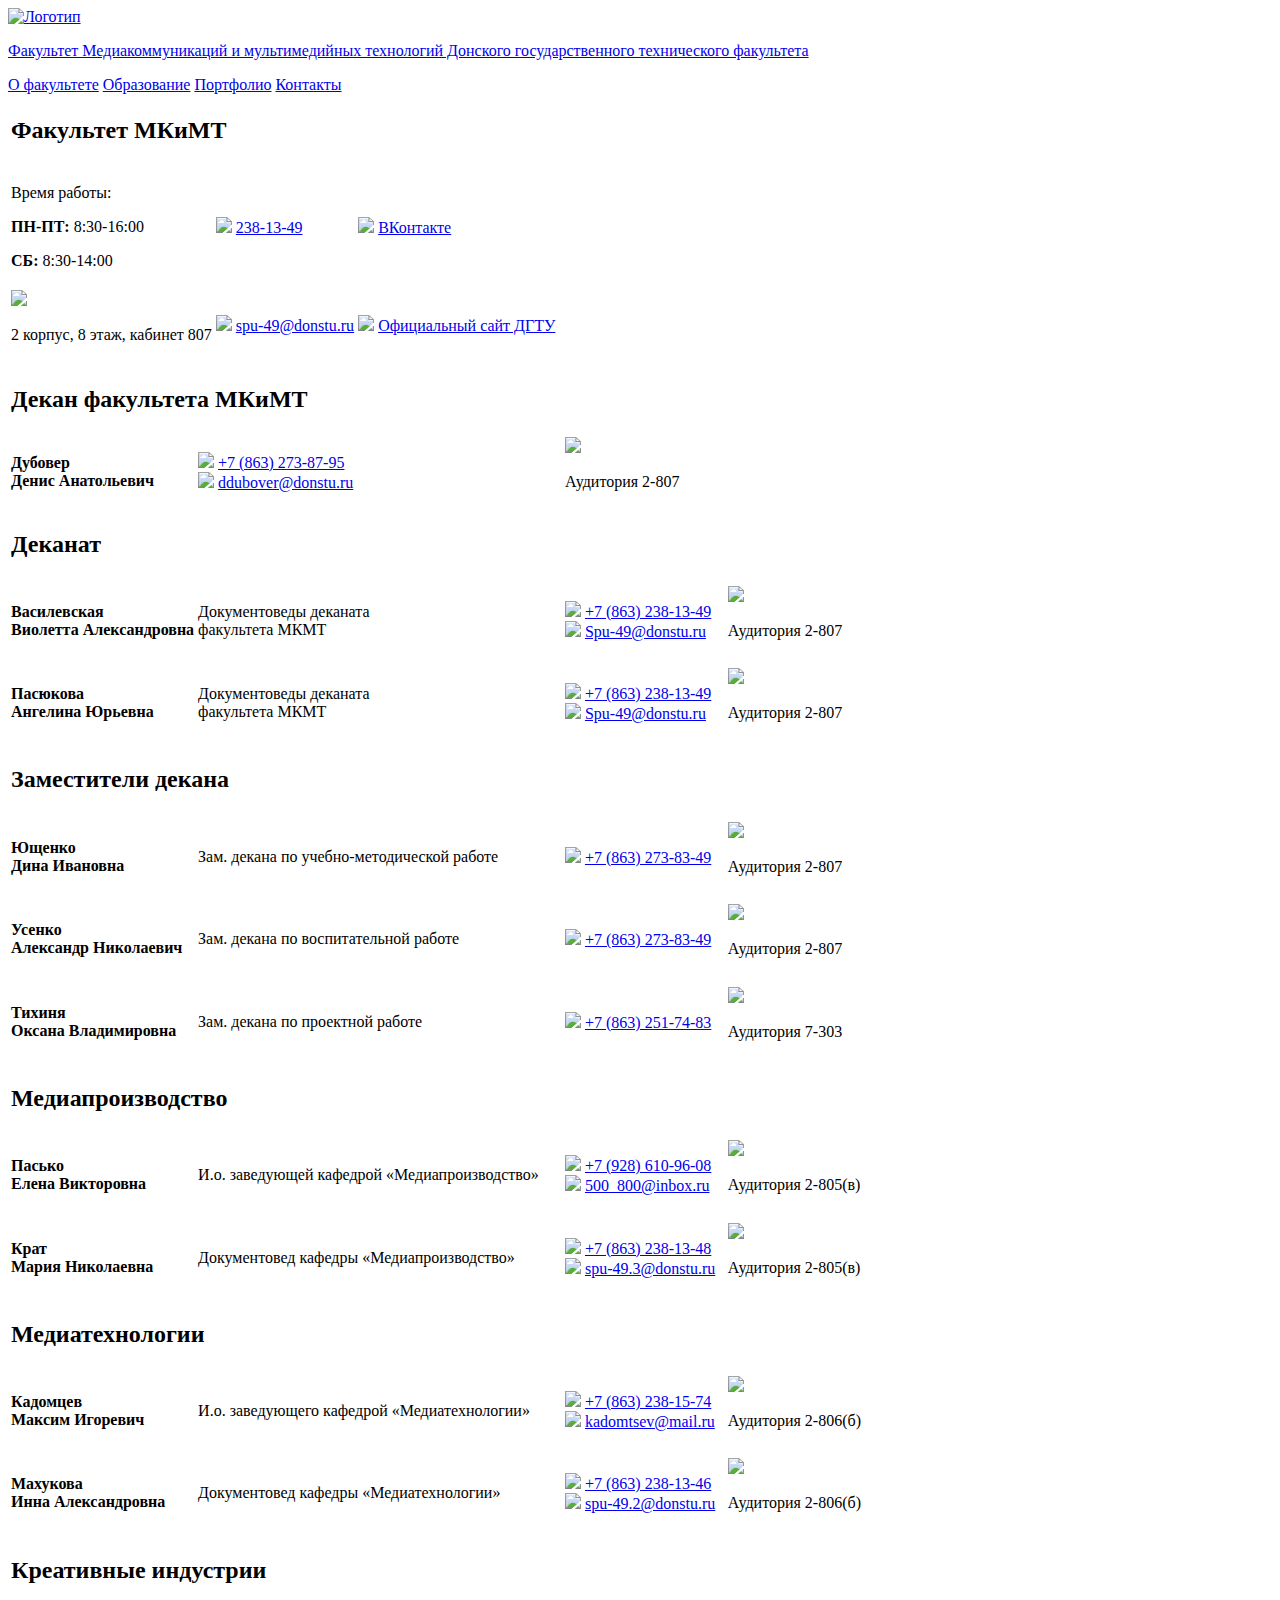
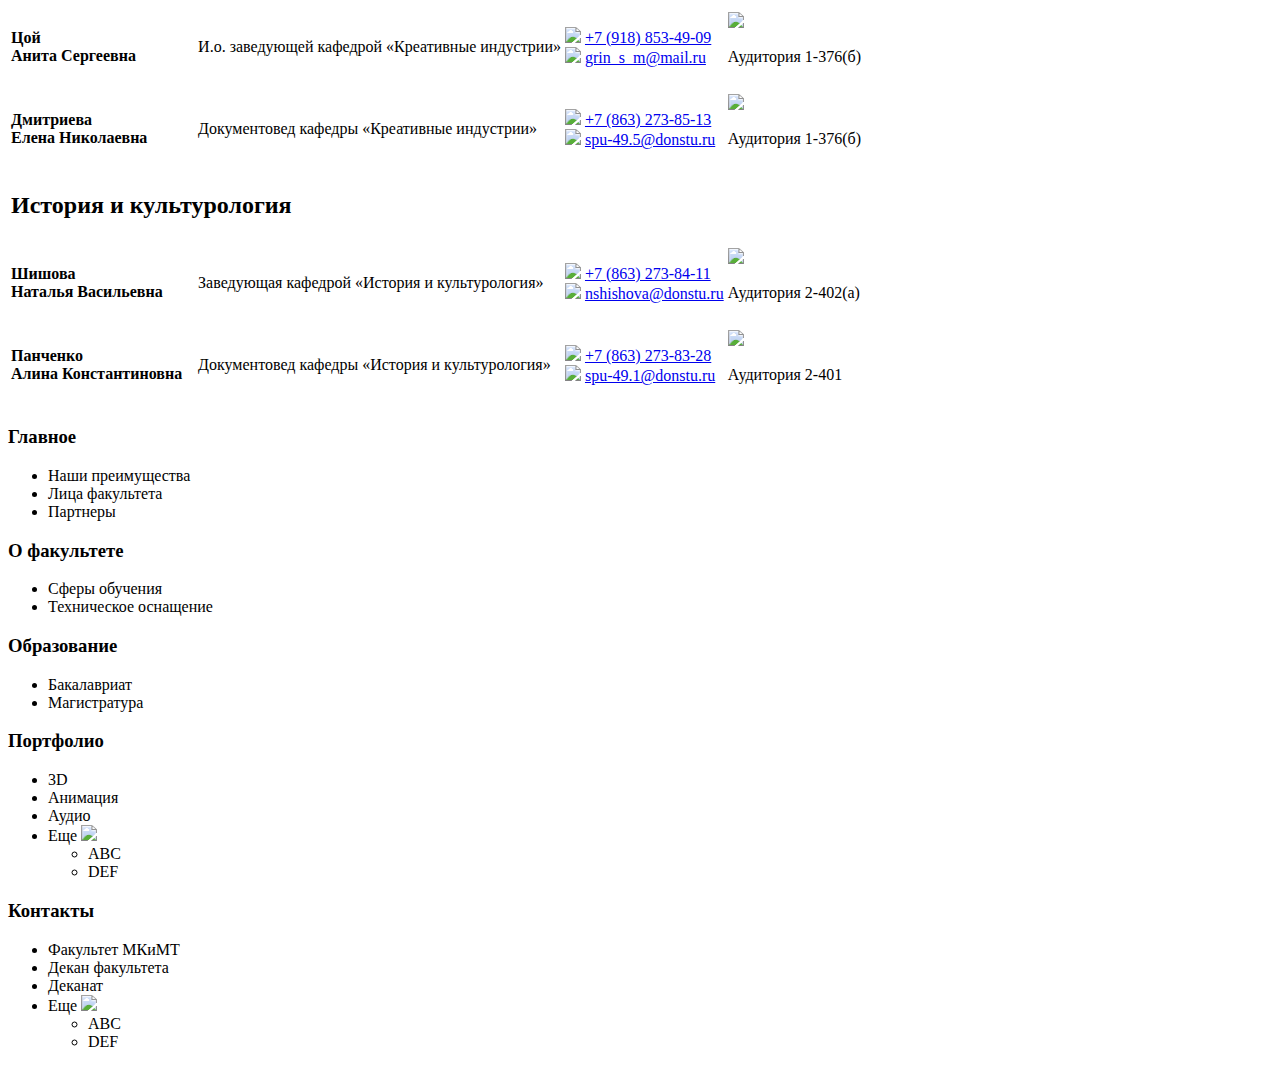
==== contacts.html @ a0d4c63a "Add files via upload" ====
<!DOCTYPE html>
<html lang="ru">

<head>
    <meta charset="UTF-8">
    <meta http-equiv="X-UA-Compatible" content="IE=edge">
    <meta name="viewport" content="width=device-width, initial-scale=1.0">
    <link rel="stylesheet" href="./styles/stylesContacts.css" />
    <title>Контакты</title>
</head>

<body>
    <div class="wrapper">
        <header class="header">
            <div class="header_container">
                <a href="index.html">
                    <div class="header_name_and_logo">
                        <img class="logotype" src="./styles/images/Vector.svg" alt="Логотип" />
                        <p class="nameFaculty">Факультет Медиакоммуникаций
                            и мультимедийных технологий
                            Донского государственного
                            технического факультета
                        </p>
                    </div>
                </a>
                <div class="burger-menu">
                    <a href="" class="burger-menu_button">
                        <spun class="burger-menu_lines"></spun>
                    </a>
                    <nav class="burger-menu_nav">
                        <a href="faculty.html" class="burger-menu_link">О факультете</a>
                        <a href="#" class="burger-menu_link">Образование</a>
                        <a href="#" class="burger-menu_link">Портфолио</a>
                        <a href="contacts.html" class="burger-menu_link">Контакты</a>
                    </nav>
                    <div class="burger-menu_overlay"></div>
                </div>
            </div>
        </header>
        <div class="main">
            <table class="facultyInfo">
                <tr>
                    <td colspan="3">
                        <h2 class="block_header">Факультет МКиМТ</h2>
                    </td>
                </tr>
                <tr>
                    <td class="work_time">
                        <div class="work_time_first">
                            <p>Время работы:</p>
                        </div>
                        <div class="work_time_second">
                            <p><b>ПН-ПТ:</b> 8:30-16:00</p>
                            <p><b>СБ:</b> 8:30-14:00</p>
                        </div> 
                    </td>
                    <td>
                        <div class="faculty_tel_num">
                            <img src="./styles/images/contactsPage/телефон.svg" />
                            <a href=”tel:+78002381349”>238-13-49</a>
                            <!--ПОМЕНЯТЬ НОМЕР В ССЫЛКЕ НА ДЕЙСТВИТЕЛЬНЫЙ В ЭТОМ ЖЕ ФОРМАТЕ-->
                        </div>
                    </td>
                    <td>
                        <div class="faculty_vk">
                            <img src="./styles/images/contactsPage/vk.svg">
                            <a href="https://vk.com/mkmt.media" target="_blank">ВКонтакте</a>
                        </div>
                    </td>
                </tr>
                <tr>
                    <td>
                        <div class="faculty_location">
                            <img src="./styles/images/contactsPage/локация.svg" />
                            <p>2 корпус, 8 этаж, кабинет 807</p>
                        </div>
                    </td>
                    <td>
                        <div class="faculty_email">
                            <img src="./styles/images/contactsPage/email.svg" />
                            <a href="mailto:spu-49@donstu.ru" target="_blank">spu-49@donstu.ru</a>
                        </div>
                    </td>
                    <td>
                        <div class="faculty_mainSite">
                            <img src="./styles/images/contactsPage/homeSite.svg" />
                            <a href="https://donstu.ru" target="_blank">Официальный сайт ДГТУ</a>
                        </div>
                    </td>
                </tr>
            </table>
            <table class="main_table">
                <tr>
                    <td colspan="4">
                        <h2 class="block_header">Декан факультета МКиМТ</h2>
                    </td>
                </tr>
                <tr>
                    <td>
                        <div class="decan_name"><b>Дубовер<br />Денис Анатольевич</b></div>
                    </td>
                    <td>
                        <div class="decan_number">
                            <img src="./styles/images/contactsPage/телефон.svg" />
                            <a href=”tel:+78632738795”>+7 (863) 273-87-95</a>
                        </div>
                        <div class="decan_email">
                            <img src="./styles/images/contactsPage/email.svg" />
                            <a href="mailto:ddubover@donstu.ru" target="_blank">ddubover@donstu.ru</a>
                        </div>
                    </td>
                    <td class="decan_location_td">
                        <div class="decan_location">
                            <img src="./styles/images/contactsPage/локация.svg" />
                            <p>Аудитория 2-807</p>
                        </div>
                    </td>
                </tr>
                <tr>
                    <td colspan="4">
                        <h2 class="block_header">Деканат</h2>
                    </td>
                </tr>
                <tr>
                    <td>
                        <h4 class="person_name"><b>Василевская<br />Виолетта Александровна</b></h4>
                    </td>
                    <td>
                        <p class="person_position">Документоведы деканата<br />факультета МКМТ</p>
                    </td>
                    <td>
                        <div class="contacts_tel">
                            <img src="./styles/images/contactsPage/телефон.svg" />
                            <a href="tel:+78632381349">+7 (863) 238-13-49</a>
                        </div>
                        <div class="contacts_email">
                            <img src="./styles/images/contactsPage/email.svg" />
                            <a href="mailto:Spu-49@donstu.ru" target="_blank">Spu-49@donstu.ru</a>
                        </div>
                    </td>
                    <td>
                        <div class="person_location">
                            <img src="./styles/images/contactsPage/локация.svg" />
                            <p>Аудитория 2-807</p>
                        </div>
                    </td>
                </tr>
                <tr>
                    <td>
                        <h4 class="person_name"><b>Пасюкова<br />Ангелина Юрьевна</b></h4>
                    </td>
                    <td>
                        <p class="person_position">Документоведы деканата<br /> факультета МКМТ</p>
                    </td>
                    <td>
                        <div class="contacts_tel">
                            <img src="./styles/images/contactsPage/телефон.svg" />
                            <a href="tel:+78632381349">+7 (863) 238-13-49</a>
                        </div>
                        <div class="contacts_email">
                            <img src="./styles/images/contactsPage/email.svg" />
                            <a href="mailto:Spu-49@donstu.ru" target="_blank">Spu-49@donstu.ru</a>
                        </div>
                    </td>
                    <td>
                        <div class="person_location">
                            <img src="./styles/images/contactsPage/локация.svg" />
                            <p>Аудитория 2-807</p>
                        </div>
                    </td>
                </tr>
                <tr>
                    <td colspan="4">
                        <h2 class="block_header">Заместители декана</h2>
                    </td>
                </tr>
                <tr>
                    <td>
                        <h4 class="person_name"><b>Ющенко<br />Дина Ивановна</b></h4>
                    </td>
                    <td>
                        <p class="person_position">Зам. декана по учебно-методической работе</p>
                    </td>
                    <td>
                        <div class="contacts_tel">
                            <img src="./styles/images/contactsPage/телефон.svg" />
                            <a href="tel:+78632738349">+7 (863) 273-83-49</a>
                        </div>
                    </td>
                    <td>
                        <div class="person_location">
                            <img src="./styles/images/contactsPage/локация.svg" />
                            <p>Аудитория 2-807</p>
                        </div>
                    </td>
                </tr>
                <tr>
                    <td>
                        <h4 class="person_name"><b>Усенко<br />Александр Николаевич</b></h4>
                    </td>
                    <td>
                        <p class="person_position">Зам. декана по воспитательной работе</p>
                    </td>
                    <td>
                        <div class="contacts_tel">
                            <img src="./styles/images/contactsPage/телефон.svg" />
                            <a href="tel:+78632738349">+7 (863) 273-83-49</a>
                        </div>
                    </td>
                    <td>
                        <div class="person_location">
                            <img src="./styles/images/contactsPage/локация.svg" />
                            <p>Аудитория 2-807</p>
                        </div>
                    </td>
                </tr>
                <tr>
                    <td>
                        <h4 class="person_name"><b>Тихиня<br />Оксана Владимировна</b></h4>
                    </td>
                    <td>
                        <p class="person_position">Зам. декана по проектной работе</p>
                    </td>
                    <td>
                        <div class="contacts_tel">
                            <img src="./styles/images/contactsPage/телефон.svg" />
                            <a href="tel:+78632517483">+7 (863) 251-74-83</a>
                        </div>
                    </td>
                    <td>
                        <div class="person_location">
                            <img src="./styles/images/contactsPage/локация.svg" />
                            <p>Аудитория 7-303</p>
                        </div>
                    </td>
                </tr>
                <tr>
                    <td colspan="4">
                        <h2 class="block_header">Медиапроизводство</h2>
                    </td>
                </tr>
                <tr>
                    <td>
                        <h4 class="person_name"><b>Пасько<br />Елена Викторовна</b></h4>
                    </td>
                    <td>
                        <p class="person_position">И.о. заведующей кафедрой «Медиапроизводство»</p>
                    </td>
                    <td>
                        <div class="contacts_tel">
                            <img src="./styles/images/contactsPage/телефон.svg" />
                            <a href="tel:+79286109608">+7 (928) 610-96-08</a>
                        </div>
                        <div class="contacts_email">
                            <img src="./styles/images/contactsPage/email.svg" />
                            <a href="mailto:500_800@inbox.ru" target="_blank">500_800@inbox.ru</a>
                        </div>
                    </td>
                    <td>
                        <div class="person_location">
                            <img src="./styles/images/contactsPage/локация.svg" />
                            <p>Аудитория 2-805(в)</p>
                        </div>
                    </td>
                </tr>
                <tr>
                    <td>
                        <h4 class="person_name"><b>Крат<br />Мария Николаевна</b></h4>
                    </td>
                    <td>
                        <p class="person_position">Документовед кафедры «Медиапроизводство» </p>
                    </td>
                    <td>
                        <div class="contacts_tel">
                            <img src="./styles/images/contactsPage/телефон.svg" />
                            <a href="tel:+78632381348">+7 (863) 238-13-48</a>
                        </div>
                        <div class="contacts_email">
                            <img src="./styles/images/contactsPage/email.svg" />
                            <a href="mailto:spu-49.3@donstu.ru" target="_blank">spu-49.3@donstu.ru</a>
                        </div>
                    </td>
                    <td>
                        <div class="person_location">
                            <img src="./styles/images/contactsPage/локация.svg" />
                            <p>Аудитория 2-805(в)</p>
                        </div>
                    </td>
                </tr>
                <tr>
                    <td colspan="4">
                        <h2 class="block_header">Медиатехнологии</h2>
                    </td>
                </tr>
                <tr>
                    <td>
                        <h4 class="person_name"><b>Кадомцев<br />Максим Игоревич</b></h4>
                    </td>
                    <td>
                        <p class="person_position">И.о. заведующего кафедрой «Медиатехнологии»</p>
                    </td>
                    <td>
                        <div class="person_contacts">
                            <div class="contacts_tel">
                                <img src="./styles/images/contactsPage/телефон.svg" />
                                <a href="tel:+78632381574">+7 (863) 238-15-74</a>
                            </div>
                            <div class="contacts_email">
                                <img src="./styles/images/contactsPage/email.svg" />
                                <a href="mailto:kadomtsev@mail.ru" target="_blank">kadomtsev@mail.ru</a>
                            </div>
                        </div>
                    </td>
                    <td>
                        <div class="person_location">
                            <img src="./styles/images/contactsPage/локация.svg" />
                            <p>Аудитория 2-806(б)</p>
                        </div>
                    </td>
                </tr>
                <tr>
                    <td>
                        <h4 class="person_name"><b>Махукова<br />Инна Александровна</b></h4>
                    </td>
                    <td>
                        <p class="person_position">Документовед кафедры «Медиатехнологии»</p>
                    </td>
                    <td>
                        <div class="contacts_tel">
                            <img src="./styles/images/contactsPage/телефон.svg" />
                            <a href="tel:+78632381346">+7 (863) 238-13-46</a>
                        </div>
                        <div class="contacts_email">
                            <img src="./styles/images/contactsPage/email.svg" />
                            <a href="mailto:spu-49.2@donstu.ru" target="_blank">spu-49.2@donstu.ru</a>
                        </div>
                    </td>
                    <td>
                        <div class="person_location">
                            <img src="./styles/images/contactsPage/локация.svg" />
                            <p>Аудитория 2-806(б)</p>
                        </div>
                    </td>
                </tr>
                <tr>
                    <td colspan="4">
                        <h2 class="block_header">Креативные индустрии</h2>
                    </td>
                </tr>
                <tr>
                    <td>
                        <h4 class="person_name"><b>Цой<br />Анита Сергеевна</b></h4>
                    </td>
                    <td>
                        <p class="person_position">И.о. заведующей кафедрой «Креативные индустрии»</p>
                    </td>
                    <td>
                        <div class="contacts_tel">
                            <img src="./styles/images/contactsPage/телефон.svg" />
                            <a href="tel:+79188534909">+7 (918) 853-49-09</a>
                        </div>
                        <div class="contacts_email">
                            <img src="./styles/images/contactsPage/email.svg" />
                            <a href="mailto:grin_s_m@mail.ru" target="_blank">grin_s_m@mail.ru</a>
                        </div>
                    </td>
                    <td>
                        <div class="person_location">
                            <img src="./styles/images/contactsPage/локация.svg" />
                            <p>Аудитория 1-376(б)</p>
                        </div>
                    </td>
                </tr>
                <tr>
                    <td>
                        <h4 class="person_name"><b>Дмитриева<br />Елена Николаевна</b></h4>
                    </td>
                    <td>
                        <p class="person_position">Документовед кафедры «Креативные индустрии»</p>
                    </td>
                    <td>
                        <div class="contacts_tel">
                            <img src="./styles/images/contactsPage/телефон.svg" />
                            <a href="tel:+78632738513">+7 (863) 273-85-13</a>
                        </div>
                        <div class="contacts_email">
                            <img src="./styles/images/contactsPage/email.svg" />
                            <a href="mailto:spu-49.5@donstu.ru" target="_blank">spu-49.5@donstu.ru</a>
                        </div>
                    </td>
                    <td>
                        <div class="person_location">
                            <img src="./styles/images/contactsPage/локация.svg" />
                            <p>Аудитория 1-376(б)</p>
                        </div>
                    </td>
                </tr>
                <tr>
                    <td colspan="4">
                        <h2 class="block_header">История и культурология</h2>
                    </td>
                </tr>
                <tr>
                    <td>
                        <h4 class="person_name"><b>Шишова<br />Наталья Васильевна</b></h4>
                    </td>
                    <td>
                        <p class="person_position">Заведующая кафедрой «История и культурология»</p>
                    </td>
                    <td>
                        <div class="person_contacts">
                            <div class="contacts_tel">
                                <img src="./styles/images/contactsPage/телефон.svg" />
                                <a href="tel:+78632738411">+7 (863) 273-84-11</a>
                            </div>
                            <div class="contacts_email">
                                <img src="./styles/images/contactsPage/email.svg" />
                                <a href="mailto:nshishova@donstu.ru" target="_blank">nshishova@donstu.ru</a>
                            </div>
                    </td>
                    <td>
                        <div class="person_location">
                            <img src="./styles/images/contactsPage/локация.svg" />
                            <p>Аудитория 2-402(а)</p>
                        </div>
                    </td>
                </tr>
                <tr>
                    <td>
                        <h4 class="person_name"><b>Панченко<br />Алина Константиновна</b></h4>
                    </td>
                    <td>
                        <p class="person_position">Документовед кафедры «История и культурология»</p>
                    </td>
                    <td>
                        <div class="contacts_tel">
                            <img src="./styles/images/contactsPage/телефон.svg" />
                            <a href="tel:+78632738328">+7 (863) 273-83-28</a>
                        </div>
                        <div class="contacts_email">
                            <img src="./styles/images/contactsPage/email.svg" />
                            <a href="mailto:spu-49.1@donstu.ru " target="_blank">spu-49.1@donstu.ru </a>
                        </div>
                    </td>
                    <td>
                        <div class="person_location">
                            <img src="./styles/images/contactsPage/локация.svg" />
                            <p>Аудитория 2-401</p>
                        </div>
                    </td>
                </tr>
            </table>
        </div>
        <footer class="footer">
            <div class="footer_main">
                <h3 class="footer_header">Главное</h3>
                <ul class="footer_main_sub">
                    <li><a>Наши преимущества</a></li>
                    <li><a>Лица факультета</a></li>
                    <li><a>Партнеры</a></li>
                </ul>
            </div>
            <div class="footer_faculty">
                <h3 class="footer_header">О факультете</h3>
                <ul class="footer_faculty_sub">
                    <li><a>Сферы обучения</a></li>
                    <li><a>Техническое оснащение</a></li>
                </ul>
            </div>
            <div class="footer_education">
                <h3 class="footer_header">Образование</h3>
                <ul class="footer_education_sub">
                    <li><a>Бакалавриат</a></li>
                    <li><a>Магистратура</a></li>
                </ul>
            </div>
            <div class="footer_portfolio">
                <h3 class="footer_header">Портфолио</h3>
                <ul class="footer_portfolio_sub">
                    <li><a>3D</a></li>
                    <li><a>Анимация</a></li>
                    <li><a>Аудио</a></li>
                    <li class="footer_sub_more">Еще <img src="./styles/images/more_button.svg" />
                        <ul class="sub_more_more">
                            <li><a>ABC</a></li>
                            <li><a>DEF</a></li>
                        </ul>
                    </li>
                </ul>
            </div>
            <div class="footer_contacts">
                <h3 class="footer_header">Контакты</h3>
                <ul class="footer_contacts_sub">
                    <li><a>Факультет МКиМТ</a></li>
                    <li><a>Декан факультета</a></li>
                    <li><a>Деканат</a></li>
                    <li class="footer_sub_more">Еще <img src="./styles/images/more_button.svg" />
                        <ul class="sub_more_more">
                            <li><a>ABC</a></li>
                            <li><a>DEF</a></li>
                        </ul>
                    </li>
                </ul>
            </div>
        </footer>
    </div>
    <script src="https://ajax.googleapis.com/ajax/libs/jquery/2.2.0/jquery.min.js"></script>
    <script src="/scripts/scriptContacts.js"></script>
</body>

</html>
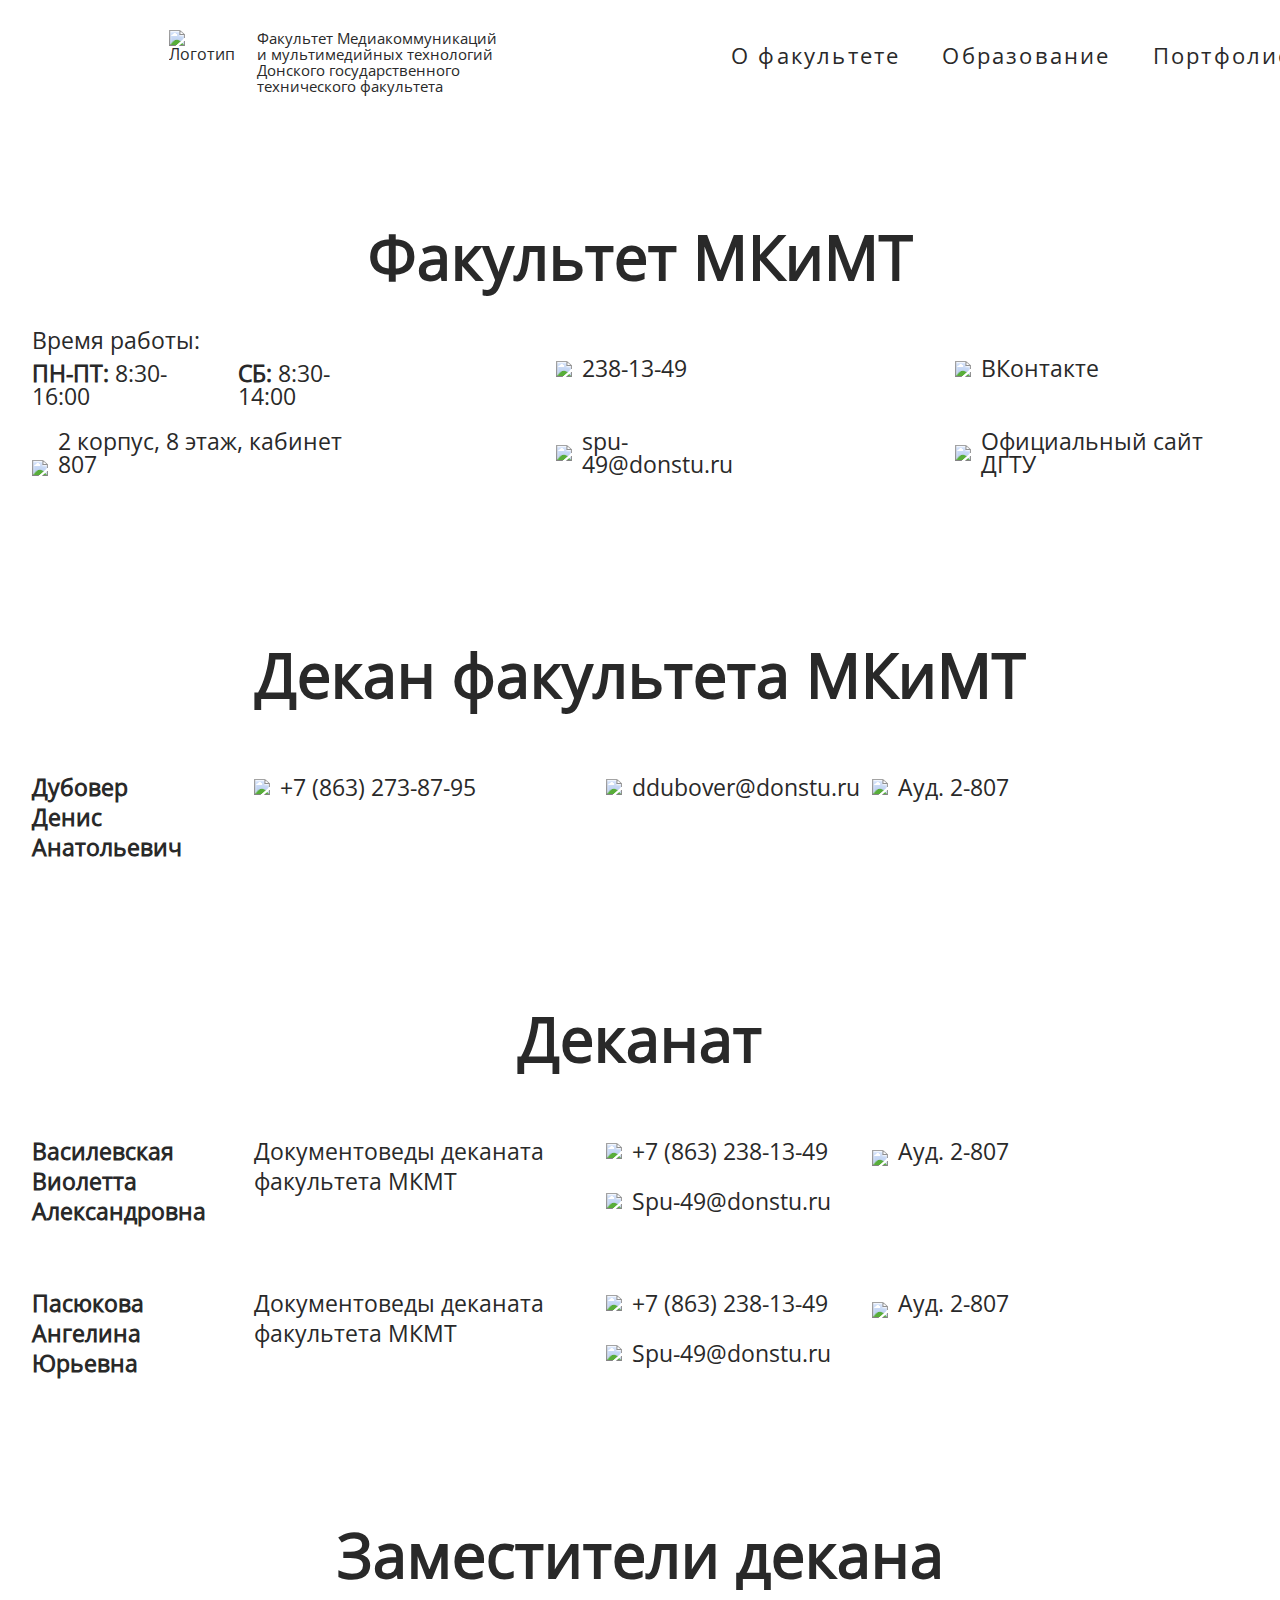
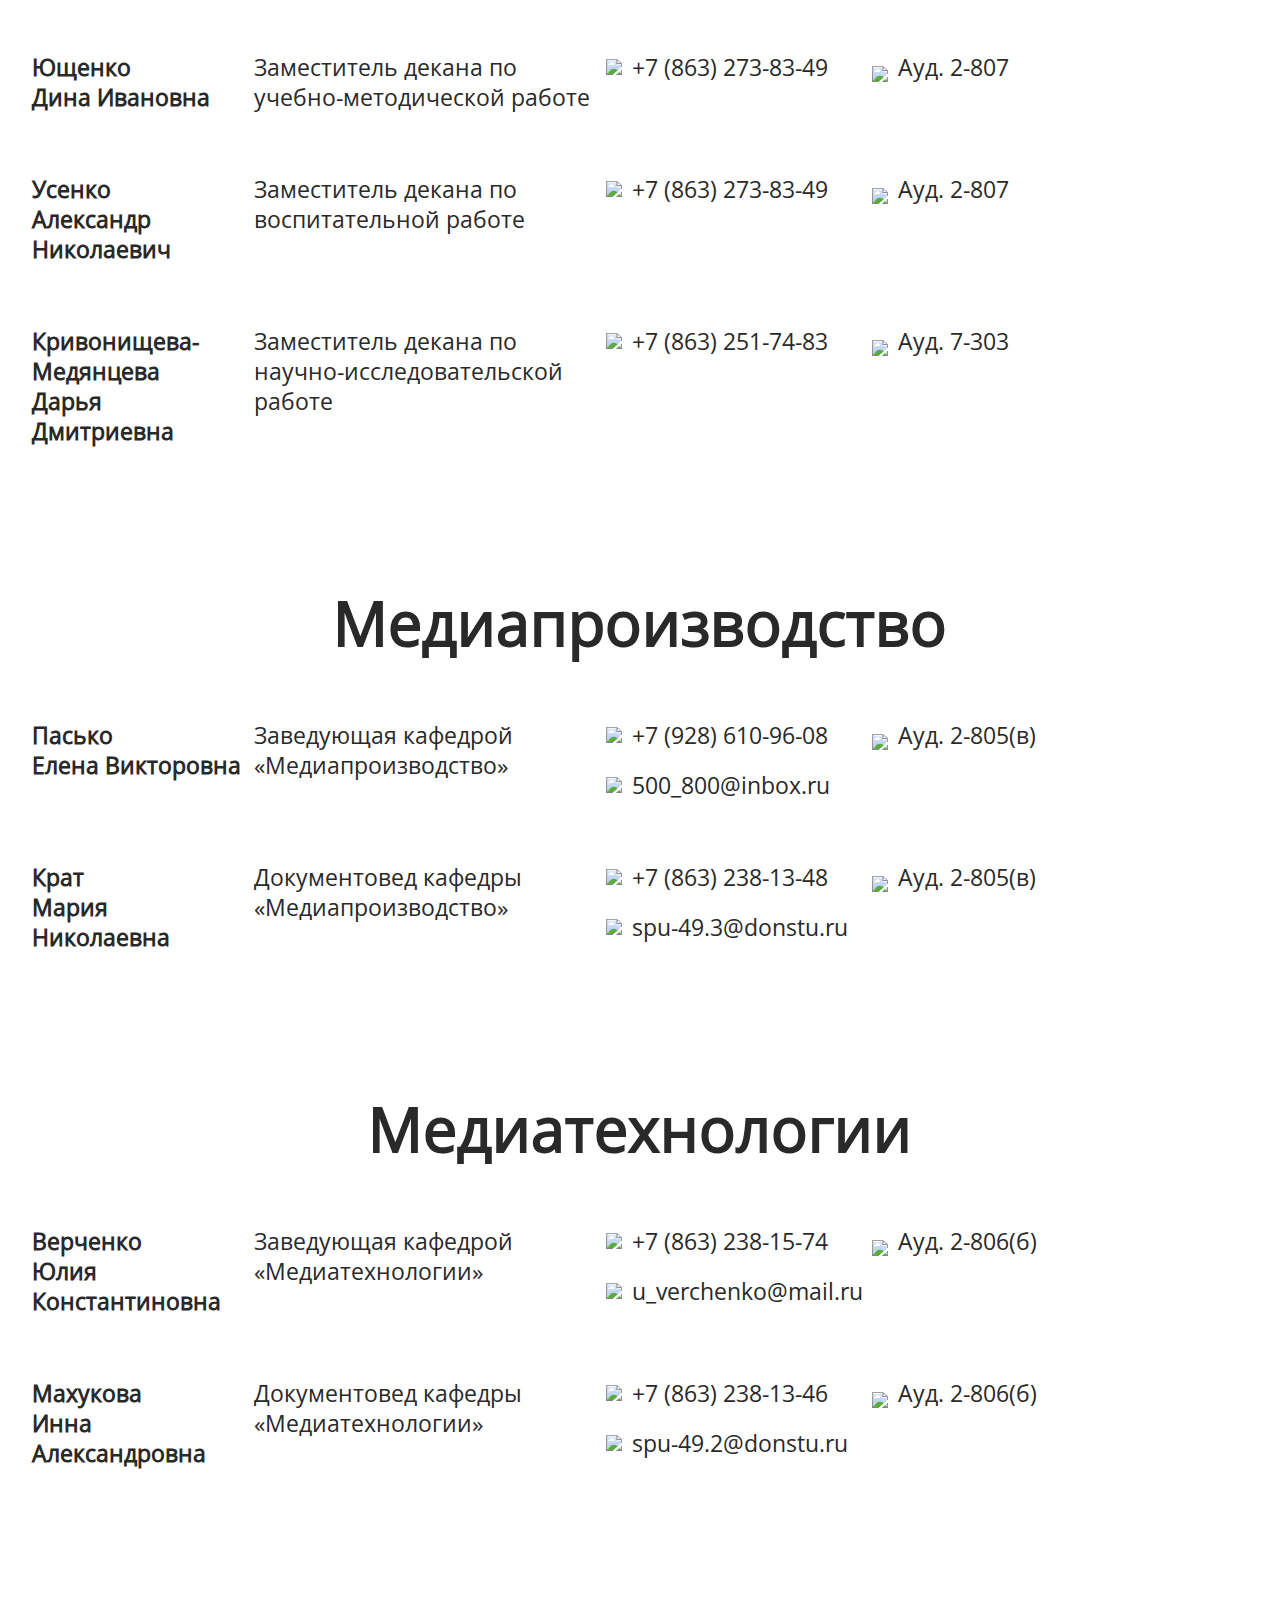
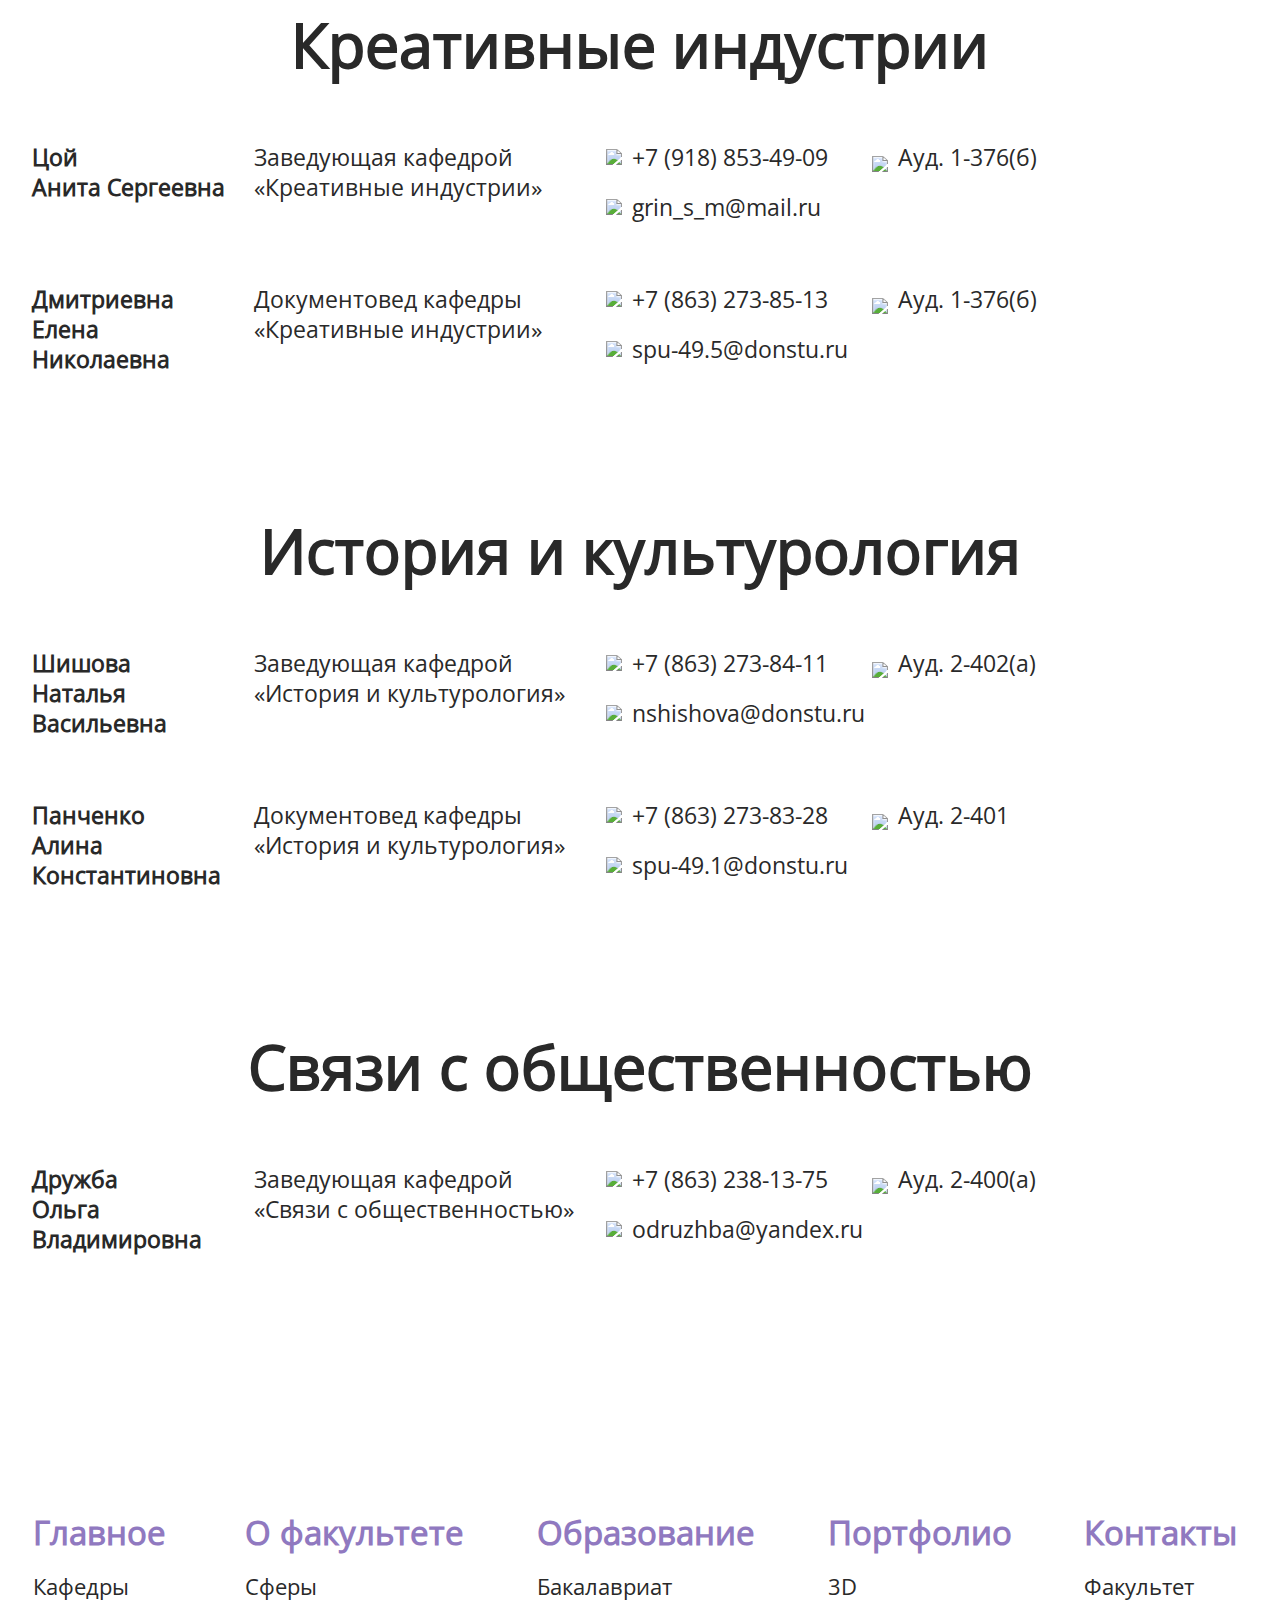
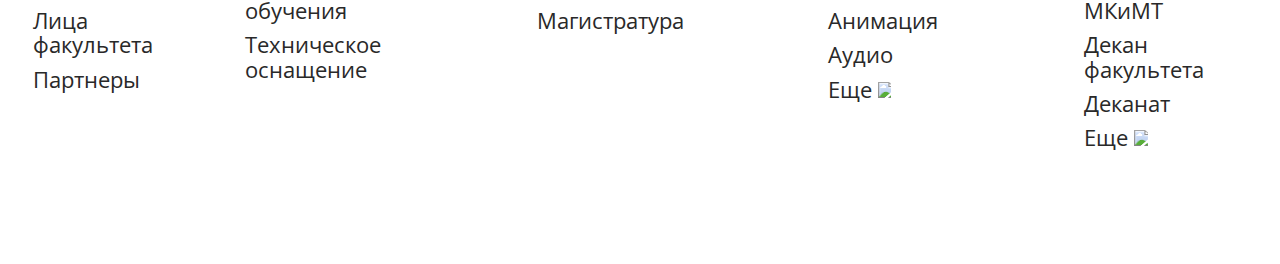
==== commit a49e185c: "Обновил всякое" ====
--- a/contacts.html
+++ b/contacts.html
@@ -6,6 +6,7 @@
     <meta http-equiv="X-UA-Compatible" content="IE=edge">
     <meta name="viewport" content="width=device-width, initial-scale=1.0">
     <link rel="stylesheet" href="./styles/stylesContacts.css" />
+    <link rel="stylesheet" href="./styles/styles.css" />
     <title>Контакты</title>
 </head>
 
@@ -29,7 +30,7 @@
                     </a>
                     <nav class="burger-menu_nav">
                         <a href="faculty.html" class="burger-menu_link">О факультете</a>
-                        <a href="#" class="burger-menu_link">Образование</a>
+                        <a href="education.html" class="burger-menu_link">Образование</a>
                         <a href="#" class="burger-menu_link">Портфолио</a>
                         <a href="contacts.html" class="burger-menu_link">Контакты</a>
                     </nav>
@@ -41,6 +42,7 @@
             <table class="facultyInfo">
                 <tr>
                     <td colspan="3">
+                        <a name="faculty"></a>
                         <h2 class="block_header">Факультет МКиМТ</h2>
                     </td>
                 </tr>
@@ -57,7 +59,7 @@
                     <td>
                         <div class="faculty_tel_num">
                             <img src="./styles/images/contactsPage/телефон.svg" />
-                            <a href=”tel:+78002381349”>238-13-49</a>
+                            <a href=”tel: 2381349”>238-13-49</a>
                             <!--ПОМЕНЯТЬ НОМЕР В ССЫЛКЕ НА ДЕЙСТВИТЕЛЬНЫЙ В ЭТОМ ЖЕ ФОРМАТЕ-->
                         </div>
                     </td>
@@ -92,6 +94,7 @@
             <table class="main_table">
                 <tr>
                     <td colspan="4">
+                        <a name="dean_of_the_faculty"></a>
                         <h2 class="block_header">Декан факультета МКиМТ</h2>
                     </td>
                 </tr>
@@ -104,6 +107,8 @@
                             <img src="./styles/images/contactsPage/телефон.svg" />
                             <a href=”tel:+78632738795”>+7 (863) 273-87-95</a>
                         </div>
+                    </td>
+                    <td>
                         <div class="decan_email">
                             <img src="./styles/images/contactsPage/email.svg" />
                             <a href="mailto:ddubover@donstu.ru" target="_blank">ddubover@donstu.ru</a>
@@ -112,12 +117,13 @@
                     <td class="decan_location_td">
                         <div class="decan_location">
                             <img src="./styles/images/contactsPage/локация.svg" />
-                            <p>Аудитория 2-807</p>
-                        </div>
-                    </td>
-                </tr>
-                <tr>
-                    <td colspan="4">
+                            <p>Ауд. 2-807</p>
+                        </div>
+                    </td>
+                </tr>
+                <tr>
+                    <td colspan="4">
+                        <a name="deanery"></a>
                         <h2 class="block_header">Деканат</h2>
                     </td>
                 </tr>
@@ -141,7 +147,7 @@
                     <td>
                         <div class="person_location">
                             <img src="./styles/images/contactsPage/локация.svg" />
-                            <p>Аудитория 2-807</p>
+                            <p>Ауд. 2-807</p>
                         </div>
                     </td>
                 </tr>
@@ -165,12 +171,13 @@
                     <td>
                         <div class="person_location">
                             <img src="./styles/images/contactsPage/локация.svg" />
-                            <p>Аудитория 2-807</p>
-                        </div>
-                    </td>
-                </tr>
-                <tr>
-                    <td colspan="4">
+                            <p>Ауд. 2-807</p>
+                        </div>
+                    </td>
+                </tr>
+                <tr>
+                    <td colspan="4">
+                        <a name="vice_deans"></a>
                         <h2 class="block_header">Заместители декана</h2>
                     </td>
                 </tr>
@@ -179,7 +186,7 @@
                         <h4 class="person_name"><b>Ющенко<br />Дина Ивановна</b></h4>
                     </td>
                     <td>
-                        <p class="person_position">Зам. декана по учебно-методической работе</p>
+                        <p class="person_position">Заместитель декана по учебно-методической работе</p>
                     </td>
                     <td>
                         <div class="contacts_tel">
@@ -190,7 +197,7 @@
                     <td>
                         <div class="person_location">
                             <img src="./styles/images/contactsPage/локация.svg" />
-                            <p>Аудитория 2-807</p>
+                            <p>Ауд. 2-807</p>
                         </div>
                     </td>
                 </tr>
@@ -199,7 +206,7 @@
                         <h4 class="person_name"><b>Усенко<br />Александр Николаевич</b></h4>
                     </td>
                     <td>
-                        <p class="person_position">Зам. декана по воспитательной работе</p>
+                        <p class="person_position">Заместитель декана по воспитательной работе</p>
                     </td>
                     <td>
                         <div class="contacts_tel">
@@ -210,16 +217,16 @@
                     <td>
                         <div class="person_location">
                             <img src="./styles/images/contactsPage/локация.svg" />
-                            <p>Аудитория 2-807</p>
-                        </div>
-                    </td>
-                </tr>
-                <tr>
-                    <td>
-                        <h4 class="person_name"><b>Тихиня<br />Оксана Владимировна</b></h4>
-                    </td>
-                    <td>
-                        <p class="person_position">Зам. декана по проектной работе</p>
+                            <p>Ауд. 2-807</p>
+                        </div>
+                    </td>
+                </tr>
+                <tr>
+                    <td>
+                        <h4 class="person_name"><b>Кривонищева-Медянцева<br />Дарья Дмитриевна</b></h4>
+                    </td>
+                    <td>
+                        <p class="person_position">Заместитель декана по научно-исследовательской работе</p>
                     </td>
                     <td>
                         <div class="contacts_tel">
@@ -230,12 +237,13 @@
                     <td>
                         <div class="person_location">
                             <img src="./styles/images/contactsPage/локация.svg" />
-                            <p>Аудитория 7-303</p>
-                        </div>
-                    </td>
-                </tr>
-                <tr>
-                    <td colspan="4">
+                            <p>Ауд. 7-303</p>
+                        </div>
+                    </td>
+                </tr>
+                <tr>
+                    <td colspan="4">
+                        <a name="media_production"></a>
                         <h2 class="block_header">Медиапроизводство</h2>
                     </td>
                 </tr>
@@ -244,7 +252,7 @@
                         <h4 class="person_name"><b>Пасько<br />Елена Викторовна</b></h4>
                     </td>
                     <td>
-                        <p class="person_position">И.о. заведующей кафедрой «Медиапроизводство»</p>
+                        <p class="person_position">Заведующая кафедрой «Медиапроизводство»</p>
                     </td>
                     <td>
                         <div class="contacts_tel">
@@ -259,7 +267,7 @@
                     <td>
                         <div class="person_location">
                             <img src="./styles/images/contactsPage/локация.svg" />
-                            <p>Аудитория 2-805(в)</p>
+                            <p>Ауд. 2-805(в)</p>
                         </div>
                     </td>
                 </tr>
@@ -283,21 +291,22 @@
                     <td>
                         <div class="person_location">
                             <img src="./styles/images/contactsPage/локация.svg" />
-                            <p>Аудитория 2-805(в)</p>
-                        </div>
-                    </td>
-                </tr>
-                <tr>
-                    <td colspan="4">
+                            <p>Ауд. 2-805(в)</p>
+                        </div>
+                    </td>
+                </tr>
+                <tr>
+                    <td colspan="4">
+                        <a name="media_technologies"></a>
                         <h2 class="block_header">Медиатехнологии</h2>
                     </td>
                 </tr>
                 <tr>
                     <td>
-                        <h4 class="person_name"><b>Кадомцев<br />Максим Игоревич</b></h4>
-                    </td>
-                    <td>
-                        <p class="person_position">И.о. заведующего кафедрой «Медиатехнологии»</p>
+                        <h4 class="person_name"><b>Верченко<br />Юлия Константиновна</b></h4>
+                    </td>
+                    <td>
+                        <p class="person_position">Заведующая кафедрой «Медиатехнологии»</p>
                     </td>
                     <td>
                         <div class="person_contacts">
@@ -307,14 +316,14 @@
                             </div>
                             <div class="contacts_email">
                                 <img src="./styles/images/contactsPage/email.svg" />
-                                <a href="mailto:kadomtsev@mail.ru" target="_blank">kadomtsev@mail.ru</a>
+                                <a href="mailto:u_verchenko@mail.ru" target="_blank">u_verchenko@mail.ru</a>
                             </div>
                         </div>
                     </td>
                     <td>
                         <div class="person_location">
                             <img src="./styles/images/contactsPage/локация.svg" />
-                            <p>Аудитория 2-806(б)</p>
+                            <p>Ауд. 2-806(б)</p>
                         </div>
                     </td>
                 </tr>
@@ -338,12 +347,13 @@
                     <td>
                         <div class="person_location">
                             <img src="./styles/images/contactsPage/локация.svg" />
-                            <p>Аудитория 2-806(б)</p>
-                        </div>
-                    </td>
-                </tr>
-                <tr>
-                    <td colspan="4">
+                            <p>Ауд. 2-806(б)</p>
+                        </div>
+                    </td>
+                </tr>
+                <tr>
+                    <td colspan="4">
+                        <a name="creative_industries"></a>
                         <h2 class="block_header">Креативные индустрии</h2>
                     </td>
                 </tr>
@@ -352,7 +362,7 @@
                         <h4 class="person_name"><b>Цой<br />Анита Сергеевна</b></h4>
                     </td>
                     <td>
-                        <p class="person_position">И.о. заведующей кафедрой «Креативные индустрии»</p>
+                        <p class="person_position">Заведующая кафедрой «Креативные индустрии»</p>
                     </td>
                     <td>
                         <div class="contacts_tel">
@@ -367,13 +377,13 @@
                     <td>
                         <div class="person_location">
                             <img src="./styles/images/contactsPage/локация.svg" />
-                            <p>Аудитория 1-376(б)</p>
-                        </div>
-                    </td>
-                </tr>
-                <tr>
-                    <td>
-                        <h4 class="person_name"><b>Дмитриева<br />Елена Николаевна</b></h4>
+                            <p>Ауд. 1-376(б)</p>
+                        </div>
+                    </td>
+                </tr>
+                <tr>
+                    <td>
+                        <h4 class="person_name"><b>Дмитриевна<br />Елена Николаевна</b></h4>
                     </td>
                     <td>
                         <p class="person_position">Документовед кафедры «Креативные индустрии»</p>
@@ -391,12 +401,13 @@
                     <td>
                         <div class="person_location">
                             <img src="./styles/images/contactsPage/локация.svg" />
-                            <p>Аудитория 1-376(б)</p>
-                        </div>
-                    </td>
-                </tr>
-                <tr>
-                    <td colspan="4">
+                            <p>Ауд. 1-376(б)</p>
+                        </div>
+                    </td>
+                </tr>
+                <tr>
+                    <td colspan="4">
+                        <a name="history_and_culturology"></a>
                         <h2 class="block_header">История и культурология</h2>
                     </td>
                 </tr>
@@ -421,7 +432,7 @@
                     <td>
                         <div class="person_location">
                             <img src="./styles/images/contactsPage/локация.svg" />
-                            <p>Аудитория 2-402(а)</p>
+                            <p>Ауд. 2-402(а)</p>
                         </div>
                     </td>
                 </tr>
@@ -445,7 +456,38 @@
                     <td>
                         <div class="person_location">
                             <img src="./styles/images/contactsPage/локация.svg" />
-                            <p>Аудитория 2-401</p>
+                            <p>Ауд. 2-401</p>
+                        </div>
+                    </td>
+                </tr>
+                <tr>
+                    <td colspan="4">
+                        <a name="public_relations"></a>
+                        <h2 class="block_header">Связи с общественностью</h2>
+                    </td>
+                </tr>
+                <tr>
+                    <td>
+                        <h4 class="person_name"><b>Дружба<br />Ольга Владимировна</b></h4>
+                    </td>
+                    <td>
+                        <p class="person_position">Заведующая кафедрой <br> «Связи с общественностью»</p>
+                    </td>
+                    <td>
+                        <div class="person_contacts">
+                            <div class="contacts_tel">
+                                <img src="./styles/images/contactsPage/телефон.svg" />
+                                <a href="tel:+78632738411">+7 (863) 238-13-75</a>
+                            </div>
+                            <div class="contacts_email">
+                                <img src="./styles/images/contactsPage/email.svg" />
+                                <a href="mailto:odruzhba@yandex.ru" target="_blank">odruzhba@yandex.ru</a>
+                            </div>
+                    </td>
+                    <td>
+                        <div class="person_location">
+                            <img src="./styles/images/contactsPage/локация.svg" />
+                            <p>Ауд. 2-400(а)</p>
                         </div>
                     </td>
                 </tr>
@@ -453,22 +495,22 @@
         </div>
         <footer class="footer">
             <div class="footer_main">
-                <h3 class="footer_header">Главное</h3>
+                <a href="index.html"><h3 class="footer_header">Главное</h3></a>
                 <ul class="footer_main_sub">
-                    <li><a>Наши преимущества</a></li>
+                    <li><a>Кафедры</a></li>
                     <li><a>Лица факультета</a></li>
                     <li><a>Партнеры</a></li>
                 </ul>
             </div>
             <div class="footer_faculty">
-                <h3 class="footer_header">О факультете</h3>
+                <a href="faculty.html"><h3 class="footer_header">О факультете</h3></a>
                 <ul class="footer_faculty_sub">
                     <li><a>Сферы обучения</a></li>
                     <li><a>Техническое оснащение</a></li>
                 </ul>
             </div>
             <div class="footer_education">
-                <h3 class="footer_header">Образование</h3>
+                <a href="education.html"><h3 class="footer_header">Образование</h3></a>
                 <ul class="footer_education_sub">
                     <li><a>Бакалавриат</a></li>
                     <li><a>Магистратура</a></li>
@@ -489,15 +531,19 @@
                 </ul>
             </div>
             <div class="footer_contacts">
-                <h3 class="footer_header">Контакты</h3>
+                <a href="contacts.html"><h3 class="footer_header">Контакты</h3></a>
                 <ul class="footer_contacts_sub">
-                    <li><a>Факультет МКиМТ</a></li>
-                    <li><a>Декан факультета</a></li>
-                    <li><a>Деканат</a></li>
+                    <li><a href="#faculty">Факультет МКиМТ</a></li>
+                    <li><a href="#dean_of_the_faculty">Декан факультета</a></li>
+                    <li><a href="#deanery">Деканат</a></li>
                     <li class="footer_sub_more">Еще <img src="./styles/images/more_button.svg" />
                         <ul class="sub_more_more">
-                            <li><a>ABC</a></li>
-                            <li><a>DEF</a></li>
+                            <li><a href="#vice_deans">Заместители декана</a></li>
+                            <li><a href="#media_production">Медиапроизводство</a></li>
+                            <li><a href="#media_technologies">Медиатехнологии</a></li>
+                            <li><a href="#creative_industries">Креативные индустрии</a></li>
+                            <li><a href="#history_and_culturology">История и культурология</a></li>
+                            <li><a href="#public_relations">Связи с общественностью</a></li>
                         </ul>
                     </li>
                 </ul>
--- a/styles/stylesContacts.css
+++ b/styles/stylesContacts.css
@@ -0,0 +1,839 @@
+/*Обнуление стилей*/
+*,
+*::before,
+*::after {
+    margin: 0;
+    padding: 0;
+    border: 0;
+    box-sizing: 0;
+    list-style: none;
+}
+
+a {
+    text-decoration: none;
+    color: #292929;
+}
+
+html,
+body {
+    height: 100%;
+    line-height: 1;
+    font-family: "OpenSans";
+    color: #292929;
+}
+
+.wrapper {
+    min-height: 100%;
+    background-image: url("./images/fon.svg");
+}
+
+.header {
+    top: 0;
+    left: 0;
+    width: 100%;
+}
+
+.burger-menu {
+    display: flex;
+    flex-wrap: wrap;
+    align-content: center;
+}
+
+/*Стилизация*/
+.header_container {
+    display: flex;
+}
+
+.header_name_and_logo {
+    display: flex;
+}
+.block_header{
+    text-align: center;
+}
+.footer_header {
+    color: #9079C0;
+}
+.footer_sub_more {
+    position: relative;
+    margin-bottom: 50px;
+}
+.sub_more_more {
+    display: none;
+    position: absolute;
+    background-color: #f7d1ff;
+    min-width: 100px;
+    z-index: 1;
+}
+
+.footer_sub_more:hover .sub_more_more {
+    display: block;
+    border-radius: 5px;
+}
+
+.sub_more_more li a {
+    padding-left: 10px;
+    padding-top: 8px;
+}
+
+.facultyInfo{
+    margin-left: 3em;
+}
+
+@media(min-width: 451px) and (max-width: 900px) {
+    .nameFaculty {
+        max-width: 80%;
+        font-size: 16px;
+        line-height: 1.2em;
+    }
+
+    .header_name_and_logo {
+        margin-top: 20px;
+        margin-left: 25px;
+        gap: 15px;
+        align-items: center;
+    }
+
+    .logotype {
+        max-width: 70px;
+    }
+    .main {
+        padding: 30px;
+        margin-top: 100px;
+        font-size: 17px;
+    }
+    .facultyInfo{
+        margin: 0 auto;
+        margin-bottom: 40px;
+    }
+    .facultyInfo img, .decan_location img, .decan_number img, .decan_email img{
+        max-width: 25px;
+    }
+    .facultyInfo td{
+        padding-bottom: 20px;
+    }
+    .work_time, .faculty_location, .faculty_tel_num, .faculty_email{
+        padding-right: 30px;
+    }
+    .faculty_tel_num, .faculty_email, .faculty_vk, .faculty_mainSite, .decan_location, .decan_number, .decan_email, .contacts_tel, .contacts_email{
+        display: flex;
+        gap: 10px;
+        align-items: center;
+    }
+    .faculty_location, .person_location {
+        display: flex;
+        gap: 10px;
+        align-items: end;
+    }
+    
+    .work_time_first{
+        padding-bottom: 10px;
+    }
+    .work_time_second{
+        display: flex;
+        gap: 25px;
+    }
+
+    .block_header{
+        margin-bottom: 20px;
+        font-size: 40px;
+    }
+    .main_table{
+        margin: 0 auto;
+        min-width: 75%;
+    }
+    .main_table p{
+        max-width: 180px;
+        line-height: 30px;
+    }
+    .main_table td{
+        padding-bottom: 60px;
+        line-height: 30px;
+        vertical-align: top;
+    }
+    .main_table .block_header{
+        margin-top: 70px
+    }
+    .decan_number, .contacts_tel{
+        margin-bottom: 20px;
+    }
+    .decan_number, .decan_email{
+        margin-right: 10px;
+    }
+    .main_table img{
+        max-width: 25px;
+    }
+    .person_name{
+        margin-right: 10px;
+    }
+    .footer {
+        margin-top: 170px;
+        display: flex;
+        flex-wrap: wrap;
+        justify-content: flex-start;
+        gap: 50px;
+        padding: 0 10px;
+    }
+
+    .footer_main_sub,
+    .footer_faculty_sub,
+    .footer_education_sub,
+    .footer_portfolio_sub,
+    .footer_contacts_sub {
+        font-size: 17px;
+        padding: 10px 0 10px 0;
+        max-width: 150px;
+        line-height: 1.1em;
+    }
+
+    .footer_main_sub,
+    .footer_faculty_sub {
+        padding-bottom: 10px 0;
+    }
+
+    .footer_main_sub li,
+    .footer_faculty_sub li,
+    .footer_education_sub li,
+    .footer_portfolio_sub li,
+    .footer_contacts_sub li {
+        padding: 5px 0;
+    }
+
+    .footer_portfolio_sub li button {
+        padding-top: 10px;
+    }
+
+    .footer_header {
+        margin-right: 10px;
+        font-size: 22px;
+    }
+}
+
+@media(max-width: 450px) {
+    .nameFaculty {
+        max-width: 80%;
+        font-size: 12px;
+        text-align: center;
+    }
+
+    .header_name_and_logo {
+        margin-top: 10px;
+        margin-left: 10px;
+        flex-direction: column;
+        align-items: center;
+        gap: 10px;
+    }
+
+    .logotype {
+        max-width: 40px;
+    }
+    .main {
+        padding: 30px;
+        margin-top: 100px;
+        font-size: 16px;
+    }
+
+    .facultyInfo{
+        margin: 0 auto;
+        margin-bottom: 60px;
+    }
+    .facultyInfo tr{
+        display: flex;
+        flex-direction: column;
+    }
+    .facultyInfo img, .decan_location img, .decan_number img, .decan_email img{
+        max-width: 20px;
+    }
+    .facultyInfo td{
+        padding-bottom: 25px;
+    }
+    .faculty_tel_num, .faculty_email, .faculty_vk, .faculty_mainSite, .decan_location, .decan_number, .decan_email, .contacts_tel, .contacts_email{
+        display: flex;
+        gap: 8px;
+        align-items: center;
+    }
+    .faculty_location, .person_location {
+        display: flex;
+        gap: 8px;
+        align-items: end;
+    }
+    .work_time_first{
+        padding-bottom: 10px;
+    }
+   
+    .work_time_second{
+        display: flex;
+        gap: 15px;
+    }
+
+    .block_header{
+        margin-bottom: 20px;
+        font-size: 26px;
+        line-height: 30px;
+    }
+    .main_table img{
+        max-width: 20px;
+    }
+    .main_table{
+        margin: 0 auto;   
+    }
+    .main_table .person_position{
+        max-width: 300px;
+        line-height: 17px;
+    }
+    .main_table td{
+        padding-bottom: 20px;
+        line-height: 17px;
+        vertical-align: top;
+        text-align: center;
+    }
+    .main_table tr{
+        display: flex;
+        flex-direction: column;
+    }
+    .main_table .block_header{
+        margin-top: 80px
+    }
+    .decan_number, .contacts_tel{
+        margin-bottom: 14px;
+    }
+    .decan_number, .decan_email{
+        margin-right: 10px;
+    }
+    .person_location{
+        margin-bottom: 20px;
+    }
+    .footer {
+        margin-top: 100px;
+        display: flex;
+        flex-wrap: wrap;
+        justify-content: space-between;
+        padding: 0 10px;
+    }
+
+    .footer_main_sub,
+    .footer_faculty_sub,
+    .footer_education_sub,
+    .footer_portfolio_sub,
+    .footer_contacts_sub {
+        font-size: 15px;
+        padding: 10px 0 15px 0;
+    }
+
+    .footer_main_sub,
+    .footer_faculty_sub {
+        padding-bottom: 10px 0;
+    }
+
+    .footer_portfolio {
+        padding-right: 70px;
+    }
+
+    .footer_main_sub li,
+    .footer_faculty_sub li,
+    .footer_education_sub li,
+    .footer_portfolio_sub li,
+    .footer_contacts_sub li {
+        padding: 5px 0;
+    }
+
+    .footer_portfolio_sub li button {
+        padding-top: 10px;
+    }
+
+    .footer_header {
+        margin-right: 10px;
+    }
+
+}
+
+@media(max-width: 900px) {
+
+    /*МЕНЮ ДЛЯ ТЕЛЕФОНОВ*/
+    .burger-menu_button {
+        position: fixed;
+        top: 20px;
+        right: 20px;
+        z-index: 30;
+        width: 50px;
+        height: 50px;
+        border-radius: 50%;
+        background-color: rgba(255, 255, 255, 0.7);
+        -webkit-transition: 0.4s;
+        -moz-transition: 0.4s;
+        -o-transition: 0.4s;
+        transition: 0.4s;
+    }
+
+    .burger-menu_button:hover .burger-menu_lines {
+        filter: brightness(0.7);
+    }
+
+    .burger-menu_button:hover {
+        background-color: rgba(255, 255, 255, 0.7);
+    }
+
+    .burger-menu_lines::before,
+    .burger-menu_lines::after,
+    .burger-menu_lines {
+        position: absolute;
+        width: 30px;
+        height: 3px;
+        background-color: #A081E2;
+        -webkit-transition: 0.4s;
+        -moz-transition: 0.4s;
+        -o-transition: 0.4s;
+        transition: 0.4s;
+    }
+
+    .burger-menu_lines {
+        top: 50%;
+        left: 50%;
+        transform: translate(-50%, -50%);
+    }
+
+    .burger-menu_lines::before {
+        content: '';
+        top: -12px;
+    }
+
+    .burger-menu_lines::after {
+        content: '';
+        top: 12px;
+    }
+
+
+    .burger-menu_active .burger-menu_lines {
+        background-color: transparent;
+    }
+
+    .burger-menu_active .burger-menu_lines::before {
+        top: 0;
+        transform: rotate(45deg);
+    }
+
+    .burger-menu_active .burger-menu_lines::after {
+        top: 0;
+        transform: rotate(-45deg);
+    }
+
+    .burger-menu_nav {
+        padding-top: 120px;
+        position: fixed;
+        top: 0;
+        z-index: 20;
+        display: flex;
+        flex-flow: column;
+        height: 100%;
+        background-color: #dabbfd;
+        overflow-y: auto;
+        right: -100%;
+        -webkit-transition: 0.8s;
+        -moz-transition: 0.8s;
+        -o-transition: 0.8s;
+        transition: 0.8s;
+    }
+
+    .burger-menu_active .burger-menu_nav {
+        right: 0;
+        -webkit-transition: 0.4s;
+        -moz-transition: 0.4s;
+        -o-transition: 0.4s;
+        transition: 0.4s;
+    }
+
+    .burger-menu_link {
+        padding: 18px 35px;
+        font-size: 18px;
+        text-decoration: none;
+        text-transform: uppercase;
+        letter-spacing: 5px;
+        font-weight: 400;
+        color: #80135f;
+        border-bottom: 2px solid #fff;
+    }
+
+    .burger-menu_link:first-child {
+        border-top: 2px solid #fff;
+    }
+
+    .burger-menu_link:hover {
+        filter: brightness(0.9);
+    }
+
+    .burger-menu_overlay {
+        display: none;
+        position: fixed;
+        top: 0;
+        left: 0;
+        width: 100vw;
+        height: 100vh;
+        z-index: 10;
+    }
+
+    .burger-menu_active .burger-menu_overlay {
+        display: block;
+        background-color: rgba(0, 0, 0, 0.6);
+    }
+
+    /*МЕНЮ ДЛЯ ТЕЛЕФОНОВ*/
+
+}
+
+@media(max-width: 1280px) and (min-width: 900px) {
+    .header_container {
+        margin: 0px 30px 0 30px;
+        justify-content: space-evenly;
+    }
+
+    .header_name_and_logo {
+        gap: 15px;
+    }
+
+    .logotype {
+        max-width: 17%;
+    }
+
+    .nameFaculty {
+        max-width: 200px;
+        font-size: 13px;
+        line-height: 14px;
+    }
+
+    .burger-menu_nav {
+        min-width: 600px;
+        display: flex;
+        justify-content: space-between;
+        align-content: center;
+    }
+
+
+    .burger-menu_link {
+        display: inline-block;
+        position: relative;
+        letter-spacing: .1em;
+        padding-bottom: 15px;
+    }
+
+    .burger-menu_link:hover::after {
+        width: 100%;
+        right: 0;
+    }
+
+    .burger-menu_link::after {
+        background: none repeat scroll 0 0 transparent;
+        bottom: 0;
+        content: "";
+        display: block;
+        height: 4px;
+        right: 0;
+        position: absolute;
+        background: linear-gradient(to left, #e1b2fc, #a0f7f2 100%);
+        transition: width .5s ease 0s, right .5s ease 0s;
+        width: 0;
+    }
+
+    .main {
+        padding: 30px;
+        margin-top: 100px;
+        font-size: 20px;
+    }
+
+    .facultyInfo{
+        margin-bottom: 60px;
+    }
+    .facultyInfo img, .decan_location img, .decan_number img, .decan_email img{
+        max-width: 30px;
+    }
+    .facultyInfo td{
+        padding-bottom: 20px;
+    }
+    .work_time, .faculty_location, .faculty_tel_num, .faculty_email{
+        padding-right: 50px;
+    }
+    .faculty_tel_num, .faculty_email, .faculty_vk, .faculty_mainSite, .decan_location, .decan_number, .decan_email, .contacts_tel, .contacts_email{
+        display: flex;
+        gap: 8px;
+        align-items: center;
+    }
+    .faculty_location, .person_location {
+        display: flex;
+        gap: 8px;
+        align-items: end;
+    }
+    .main_table img{
+        max-width: 30px;
+    }
+    .work_time_first{
+        padding-bottom: 10px;
+    }
+    .work_time_second{
+        display: flex;
+        gap: 15px;
+    }
+
+    .block_header{
+        margin-bottom: 20px;
+        font-size: 50px;
+    }
+    .main_table{
+        margin: 0 auto;
+        min-width: 80%;
+    }
+    .main_table p{
+        width: 200px;
+        line-height: 30px;
+        margin: 0;
+    }
+    .main_table td{
+        padding-bottom: 60px;
+        line-height: 30px;
+        vertical-align: top;
+    }
+    .main_table .block_header{
+        margin-top: 100px
+    }
+    .decan_number, .contacts_tel{
+        margin-bottom: 20px;
+    }
+    .decan_number, .decan_email{
+        margin-right: 10px;
+    }
+    .person_name{
+        margin-right: 10px;
+    }
+    .footer {
+        margin-top: 170px;
+        display: flex;
+        flex-wrap: wrap;
+        justify-content: space-evenly;
+        gap: 40px;
+        padding: 0 10px;
+    }
+
+    .footer_main_sub,
+    .footer_faculty_sub,
+    .footer_education_sub,
+    .footer_portfolio_sub,
+    .footer_contacts_sub {
+        font-size: 14px;
+        padding: 10px 0 10px 0;
+        max-width: 150px;
+        line-height: 1.1em;
+    }
+
+    .footer_main_sub,
+    .footer_faculty_sub {
+        padding-bottom: 10px 0;
+    }
+
+    .footer_main_sub li,
+    .footer_faculty_sub li,
+    .footer_education_sub li,
+    .footer_portfolio_sub li,
+    .footer_contacts_sub li {
+        padding: 5px 0;
+    }
+
+    .footer_portfolio_sub li button {
+        padding-top: 10px;
+    }
+
+    .footer_header {
+        margin-right: 10px;
+        font-size: 20px;
+    }
+}
+
+@media(min-width: 1280px) {
+    .header_container {
+        padding-top: 30px;
+        margin-left: 5%;
+        margin-right: 5%;
+        gap:10%;
+    }
+
+    .header_name_and_logo {
+        gap: 20px;
+    }
+
+    .logotype {
+        max-width: 20%;
+    }
+    
+    img {
+        max-width: 9%;
+    }
+
+    .nameFaculty {
+        max-width: 240px;
+        font-size: 15px;
+        line-height: 16px;
+    }
+
+    .burger-menu{
+        width: 33%;
+        display: flex;
+        align-items: center;
+    }
+    
+    .burger-menu_nav {
+        min-width: 190%;
+        display: flex;
+        justify-content: space-between;
+        align-content: center;
+      /*align-items: center;*/
+    }
+
+    .burger-menu_link {
+        display: inline-block;
+        position: relative;
+        letter-spacing: .1em;
+        padding-bottom: 15px;
+        font-size: 22px;
+    }
+
+    .burger-menu_link:hover::after {
+        width: 100%;
+        right: 0;
+    }
+
+    .burger-menu_link::after {
+        background: none repeat scroll 0 0 transparent;
+        bottom: 0;
+        content: "";
+        display: block;
+        height: 4px;
+        right: 0;
+        position: absolute;
+        background: linear-gradient(to left, #e1b2fc, #a0f7f2 100%);
+        transition: width .5s ease 0s, right .5s ease 0s;
+        width: 0;
+    }
+
+    .main {
+        padding: 30px;
+        margin-top: 100px;
+        font-size: 23px;
+    }
+
+    .facultyInfo{
+        margin: 0 auto;
+        margin-bottom: 60px;
+    }
+    .facultyInfo img, .decan_location img, .decan_number img, .decan_email img{
+        max-width: 60px;
+    }
+    .facultyInfo td{
+        padding-bottom: 20px;
+    }
+    .work_time, .faculty_location, .faculty_tel_num, .faculty_email{
+        padding-right: 180px;
+    }
+    .faculty_tel_num, .faculty_email, .faculty_vk, .faculty_mainSite, .decan_location, .decan_number, .decan_email, .contacts_tel, .contacts_email{
+        display: flex;
+        gap: 10px;
+        align-items: center;
+    }
+    .faculty_location, .person_location {
+        display: flex;
+        gap: 10px;
+        align-items: end;
+    }
+    
+    .work_time_first{
+        padding-bottom: 10px;
+    }
+    .work_time_second{
+        display: flex;
+        gap: 30px;
+    }
+
+    .block_header{
+        margin-bottom: 20px;
+        font-size: 61px;
+    }
+    .main_table{
+        margin: 0 auto;
+        min-width: 80%;
+    }
+    .main_table p{
+        width: 350px;
+        line-height: 30px;
+    }
+    .main_table td{
+        padding-bottom: 60px;
+        line-height: 30px;
+        vertical-align: top;
+    }
+    .main_table .block_header{
+        margin-top: 100px
+    }
+    .decan_number, .decan_email{
+        margin-right: 10px;
+    }
+    .decan_number, .contacts_tel{
+        margin-bottom: 20px;
+    }
+    .person_name{
+        margin-right: 10px;
+    }
+    .footer {
+        margin-top: 170px;
+        display: flex;
+        flex-wrap: wrap;
+        justify-content: space-evenly;
+        padding: 0 10px;
+    }
+
+    .footer_main_sub,
+    .footer_faculty_sub,
+    .footer_education_sub,
+    .footer_portfolio_sub,
+    .footer_contacts_sub {
+        font-size: 22px;
+        padding: 20px 0 60px 0;
+        line-height: 1.1em;
+    }
+
+    .footer_main_sub,
+    .footer_faculty_sub {
+        padding-bottom: 20px 0;
+    }
+
+    .footer_main_sub li,
+    .footer_faculty_sub li,
+    .footer_education_sub li,
+    .footer_portfolio_sub li,
+    .footer_contacts_sub li {
+        padding: 5px 0;
+    }
+
+    .footer_portfolio_sub li button {
+        padding-top: 10px;
+    }
+
+    .footer_header {
+        font-size: 33px;
+    }
+}
+
+@font-face {
+    font-family: "OpenSans";
+    src: url("./OpenSans/OpenSans-Regular.ttf") format("truetype");
+    font-style: normal;
+    font-weight: normal;
+}
+
+@font-face {
+    font-family: "OpenSansSemiBold";
+    src: url("./OpenSans/OpenSans-SemiBold.ttf") format("truetype");
+    font-style: normal;
+    font-weight: normal;
+}
+
+@font-face {
+    font-family: "OpenSansBold";
+    src: url("./OpenSans/OpenSans-Bold.ttf") format("truetype");
+    font-style: normal;
+    font-weight: normal;
+}--- a/styles/styles.css
+++ b/styles/styles.css
@@ -0,0 +1,1194 @@
+/*Обнуление стилей*/
+*,
+*::before,
+*::after {
+    margin: 0;
+    padding: 0;
+    border: 0;
+    box-sizing: 0;
+    list-style: none;
+}
+
+a {
+    text-decoration: none;
+    color: #292929;
+}
+
+html,
+body {
+    height: 100%;
+    line-height: 1;
+    font-family: "OpenSans";
+    color: #292929;
+}
+
+.wrapper {
+    min-height: 100%;
+    background-image: url("./images/fon.svg");
+}
+.modal-body{
+    display: flex;
+    flex-direction: column;
+    gap: 15px;
+    justify-content: center;
+}
+.header {
+    top: 0;
+    left: 0;
+    width: 100%;
+}
+.personInfoLink{
+    text-align: center;
+    font-weight: 500;
+}
+
+.burger-menu {
+    display: flex;
+    flex-wrap: wrap;
+    align-content: center;
+}
+.modal-title{
+    text-align: center;
+    font-weight: 700;
+    padding-left: 20%;
+}
+.cont_icon{
+    width: 17px;
+    margin-right: 7px;
+}
+.cont_element{
+    display: flex;
+    justify-content: center;
+}
+/*Стилизация*/
+.header_container {
+    display: flex;
+}
+
+.header_name_and_logo {
+    display: flex;
+}
+
+.bigPresentation_title {
+    transform: translate(0px, 130%);
+    opacity: 0;
+    transition: all 1s ease 0s;
+
+    font-family: "OpenSansBold";
+    text-align: center;
+}
+
+.bigPresentation_title._active {
+    transform: translate(0px, 0px);
+    opacity: 1;
+}
+
+.bigPresentation_smallText {
+    transform: translate(0px, 130%);
+    opacity: 0;
+    transition: all 1s ease 0s;
+
+    color: #868686;
+    text-align: center;
+}
+
+.card_photo{
+    margin: 15px auto;
+}
+
+.bigPresentation_smallText._active {
+    transform: translate(0px, 0px);
+    opacity: 1;
+    transition: all 1s ease 0.5s;
+}
+
+.one_item_list li {
+    list-style-image: url("./images/listTriangle.svg");
+}
+
+.two_item_list li {
+    list-style-image: url("./images/listTriangle.svg");
+}
+
+.carousel_preview {
+    display: flex;
+    justify-content: center;
+}
+
+.carousel_left_btn,
+.carousel_right_btn {
+    background-color: #fff;
+}
+
+.card {
+    background-color: #fff;
+    min-height: 360px;
+}
+
+.slider {
+    overflow: hidden;
+}
+
+.slider_line {
+    display: flex;
+    transition: all ease 1s;
+}
+
+.partners {
+    background-color: #A689E4;
+}
+
+.partners_line {
+    display: flex;
+    overflow: hidden;
+}
+
+.footer_header {
+    color: #9079C0;
+}
+
+.sub_more_more {
+    display: none;
+    position: absolute;
+    top: 100%;
+}
+
+.footer_sub_more {
+    position: relative;
+    margin-bottom: 50px;
+}
+
+.sub_more_more {
+    display: none;
+    position: absolute;
+    background-color: #f7d1ff;
+    min-width: 100px;
+    z-index: 1;
+}
+
+.footer_sub_more:hover .sub_more_more {
+    display: block;
+    border-radius: 5px;
+}
+
+.sub_more_more li a {
+    padding-left: 10px;
+    padding-top: 8px;
+}
+
+@media(min-width: 451px) and (max-width: 900px) {
+    .nameFaculty {
+        max-width: 80%;
+        font-size: 16px;
+        line-height: 1.2em;
+    }
+
+    .header_name_and_logo {
+        margin-top: 20px;
+        margin-left: 25px;
+        gap: 15px;
+        align-items: center;
+    }
+
+    .logotype {
+        max-width: 70px;
+    }
+
+    .bigPresentation {
+        min-height: 500px;
+        display: flex;
+        flex-direction: column;
+        margin-top: 150px;
+    }
+
+    .bigPresentation_title {
+        font-size: 45px;
+        margin-bottom: 30px;
+        line-height: 1.4em;
+    }
+
+    .bigPresentation_smallText {
+        font-size: 20px;
+    }
+
+    .main_blocks {
+        display: flex;
+        justify-content: space-evenly;
+    }
+
+    .main_block_one {
+        display: flex;
+        flex-direction: column;
+        background-image: url(./images/mainPage/5.svg);
+        background-size: 70%;
+        background-repeat: no-repeat;
+        gap: 20px;
+    }
+
+    .one_caption {
+        padding-bottom: 20px;
+        font-size: 30px;
+    }
+
+    .one_item {
+        min-height: 200px;
+        margin-left: 70px;
+    }
+
+    .one_item_list li {
+        padding-bottom: 17px;
+    }
+
+    .main_block_two {
+        display: flex;
+        flex-direction: column;
+        background-image: url(./images/mainPage/8.svg);
+        background-size: 75%;
+        background-repeat: no-repeat;
+        gap: 20px;
+    }
+
+    .two_caption {
+        padding-bottom: 20px;
+        font-size: 30px;
+    }
+
+    .two_item {
+        min-height: 200px;
+        margin-left: 70px;
+    }
+
+    .two_item_list li {
+        padding-bottom: 15px;
+        line-height: 1.7rem;
+        max-width: 250px;
+    }
+
+    .carousel_left_btn img,
+    .carousel_right_btn img {
+        max-width: 70%;
+    }
+
+    .carousel_faces {
+        padding-top: 5px;
+        margin-right: 20px;
+        margin-left: 20px;
+        font-size: 30px;
+    }
+
+    .carousel_preview {
+        margin-top: 120px;
+        margin-bottom: 30px;
+    }
+
+    .slider {
+        margin: 0 10px 180px 10px;
+    }
+
+    .card {
+        max-width: 100%;
+        display: flex;
+        flex-direction: column;
+        align-items: center;
+        border: 3px solid #A689E4;
+        border-radius: 9px;
+        margin: 20px;
+        min-height: 433px;
+    }
+
+    .card_photo {
+        max-width: 90%;
+        background-color: #bbbaba;
+        /* margin-top: 15px;
+        margin-bottom: 15px; */
+        border-radius: 8px;
+    }
+
+    .card_name,
+    .card_position {
+        margin: 0 7px 10px 7px;
+        text-align: center;
+    }
+
+    .card_name {
+        font-size: 22px;
+    }
+
+    .card_position {
+        font-size: 15px;
+        color: #292929;
+    }
+
+    .partner_logo {
+        margin: 10px 30px;
+    }
+
+    .partners_title {
+        text-align: center;
+        font-size: 30px;
+        margin: 120px 0 30px 0;
+    }
+
+    .footer {
+        margin-top: 170px;
+        display: flex;
+        flex-wrap: wrap;
+        justify-content: flex-start;
+        gap: 50px;
+        padding: 0 10px;
+    }
+
+    .footer_main_sub,
+    .footer_faculty_sub,
+    .footer_education_sub,
+    .footer_portfolio_sub,
+    .footer_contacts_sub {
+        font-size: 17px;
+        padding: 10px 0 10px 0;
+        max-width: 150px;
+        line-height: 1.1em;
+    }
+
+    .footer_main_sub,
+    .footer_faculty_sub {
+        padding-bottom: 10px 0;
+    }
+
+    .footer_main_sub li,
+    .footer_faculty_sub li,
+    .footer_education_sub li,
+    .footer_portfolio_sub li,
+    .footer_contacts_sub li {
+        padding: 5px 0;
+    }
+
+    .footer_portfolio_sub li button {
+        padding-top: 10px;
+    }
+
+    .footer_header {
+        margin-right: 10px;
+        font-size: 22px;
+    }
+}
+
+@media(max-width: 450px) {
+    .nameFaculty {
+        max-width: 80%;
+        font-size: 12px;
+        text-align: center;
+    }
+
+    .header_name_and_logo {
+        margin-top: 10px;
+        margin-left: 10px;
+        flex-direction: column;
+        align-items: center;
+        gap: 10px;
+    }
+
+    .logotype {
+        max-width: 40px;
+    }
+
+    .bigPresentation {
+        min-height: 300px;
+        display: flex;
+        flex-direction: column;
+        margin-top: 60px;
+    }
+
+    .bigPresentation_title {
+        font-size: 26px;
+        margin-left: 10px;
+        margin-bottom: 18px;
+        line-height: 1.1em;
+    }
+
+    .bigPresentation_smallText {
+        font-size: 15px;
+    }
+
+    .main_block_one {
+        display: flex;
+        flex-direction: column;
+        align-items: center;
+        background-image: url(./images/mainPage/5.svg);
+        background-size: 40%;
+        background-repeat: no-repeat;
+        gap: 20px;
+        margin-bottom: 50px;
+    }
+
+    .one_caption {
+        padding-top: 20px;
+        margin-right: 80px;
+    }
+
+    .one_item {
+        min-height: 200px;
+    }
+
+    .one_item_list li {
+        padding-bottom: 15px;
+    }
+
+    .main_block_two {
+        display: flex;
+        flex-direction: column;
+        align-items: center;
+        background-image: url(./images/mainPage/8.svg);
+        background-size: 60%;
+        background-repeat: no-repeat;
+        gap: 20px;
+        margin-bottom: 50px;
+    }
+
+    .two_caption {
+        padding-top: 20px;
+        margin-right: 80px;
+    }
+
+    .two_item {
+        min-height: 200px;
+        margin-left: 50px;
+    }
+
+    .two_item_list li {
+        padding-bottom: 15px;
+        line-height: 1.2rem;
+    }
+
+    .carousel_left_btn img,
+    .carousel_right_btn img {
+        max-width: 70%;
+    }
+
+    .carousel_faces {
+        padding-top: 5px;
+        margin-right: 20px;
+        margin-left: 20px;
+        font-size: 23px;
+    }
+
+    .carousel_preview {
+        margin-top: 100px
+    }
+
+    .slider {
+        margin-left: 10px;
+        margin-right: 10px
+    }
+
+    .card {
+        max-width: 100%;
+        display: flex;
+        flex-direction: column;
+        align-items: center;
+        border: 3px solid #A689E4;
+        border-radius: 7px;
+        margin: 20px;
+    }
+
+    .card_photo {
+        max-width: 90%;
+        background-color: #bbbaba;
+        margin: 10 auto 15 auto;
+        /* margin-top: 10px;
+        margin-bottom: 15px; */
+        border-radius: 6px;
+    }
+
+    .card_name,
+    .card_position {
+        margin: 0 7px 10px 7px;
+        text-align: center;
+    }
+    .card_position {
+        font-size: 14px;
+    }
+
+    .partner_logo {
+        margin: 10px 20px;
+    }
+
+    .partners_title {
+        text-align: center;
+        margin: 120px 0 30px 0;
+    }
+
+    .footer {
+        margin-top: 100px;
+        display: flex;
+        flex-wrap: wrap;
+        justify-content: space-between;
+        padding: 0 10px;
+    }
+
+    .footer_main_sub,
+    .footer_faculty_sub,
+    .footer_education_sub,
+    .footer_portfolio_sub,
+    .footer_contacts_sub {
+        font-size: 15px;
+        padding: 10px 0 15px 0;
+    }
+
+    .footer_main_sub,
+    .footer_faculty_sub {
+        padding-bottom: 10px 0;
+    }
+
+    .footer_portfolio {
+        padding-right: 70px;
+    }
+
+    .footer_main_sub li,
+    .footer_faculty_sub li,
+    .footer_education_sub li,
+    .footer_portfolio_sub li,
+    .footer_contacts_sub li {
+        padding: 5px 0;
+    }
+
+    .footer_portfolio_sub li button {
+        padding-top: 10px;
+    }
+
+    .footer_header {
+        margin-right: 10px;
+    }
+
+}
+
+@media(max-width: 900px) {
+
+    /*МЕНЮ ДЛЯ ТЕЛЕФОНОВ*/
+    .burger-menu_button {
+        position: fixed;
+        top: 20px;
+        right: 20px;
+        z-index: 30;
+        width: 50px;
+        height: 50px;
+        border-radius: 50%;
+        background-color: rgba(255, 255, 255, 0.7);
+        -webkit-transition: 0.4s;
+        -moz-transition: 0.4s;
+        -o-transition: 0.4s;
+        transition: 0.4s;
+    }
+
+    .burger-menu_button:hover .burger-menu_lines {
+        filter: brightness(0.7);
+    }
+
+    .burger-menu_button:hover {
+        background-color: rgba(255, 255, 255, 0.7);
+    }
+
+    .burger-menu_lines::before,
+    .burger-menu_lines::after,
+    .burger-menu_lines {
+        position: absolute;
+        width: 30px;
+        height: 3px;
+        background-color: #A081E2;
+        -webkit-transition: 0.4s;
+        -moz-transition: 0.4s;
+        -o-transition: 0.4s;
+        transition: 0.4s;
+    }
+
+    .burger-menu_lines {
+        top: 50%;
+        left: 50%;
+        transform: translate(-50%, -50%);
+    }
+
+    .burger-menu_lines::before {
+        content: '';
+        top: -12px;
+    }
+
+    .burger-menu_lines::after {
+        content: '';
+        top: 12px;
+    }
+
+
+    .burger-menu_active .burger-menu_lines {
+        background-color: transparent;
+    }
+
+    .burger-menu_active .burger-menu_lines::before {
+        top: 0;
+        transform: rotate(45deg);
+    }
+
+    .burger-menu_active .burger-menu_lines::after {
+        top: 0;
+        transform: rotate(-45deg);
+    }
+
+    .burger-menu_nav {
+        padding-top: 120px;
+        position: fixed;
+        top: 0;
+        z-index: 20;
+        display: flex;
+        flex-flow: column;
+        height: 100%;
+        background-color: #dabbfd;
+        overflow-y: auto;
+        right: -100%;
+        -webkit-transition: 0.8s;
+        -moz-transition: 0.8s;
+        -o-transition: 0.8s;
+        transition: 0.8s;
+    }
+
+    .burger-menu_active .burger-menu_nav {
+        right: 0;
+        -webkit-transition: 0.4s;
+        -moz-transition: 0.4s;
+        -o-transition: 0.4s;
+        transition: 0.4s;
+    }
+
+    .burger-menu_link {
+        padding: 18px 35px;
+        font-size: 18px;
+        text-decoration: none;
+        text-transform: uppercase;
+        letter-spacing: 5px;
+        font-weight: 400;
+        color: #80135f;
+        border-bottom: 2px solid #fff;
+    }
+
+    .burger-menu_link:first-child {
+        border-top: 2px solid #fff;
+    }
+
+    .burger-menu_link:hover {
+        filter: brightness(0.9);
+    }
+
+    .burger-menu_overlay {
+        display: none;
+        position: fixed;
+        top: 0;
+        left: 0;
+        width: 100vw;
+        height: 100vh;
+        z-index: 10;
+    }
+
+    .burger-menu_active .burger-menu_overlay {
+        display: block;
+        background-color: rgba(0, 0, 0, 0.6);
+    }
+
+    /*МЕНЮ ДЛЯ ТЕЛЕФОНОВ*/
+    /*Отключение подвала*/
+    .footer
+    {
+        display: none;
+    }
+}
+
+@media(max-width: 1280px) and (min-width: 900px) {
+    .header_container {
+        margin: 0px 30px 0 30px;
+/*
+        margin-top:0; */
+        padding-top: 30px;
+        justify-content: space-evenly;
+    }
+
+    .header_name_and_logo {
+        gap: 15px;
+    }
+
+    .logotype {
+        max-width: 17%;
+    }
+
+    .nameFaculty {
+        max-width: 200px;
+        font-size: 13px;
+        line-height: 14px;
+    }
+
+    .burger-menu_nav {
+        min-width: 600px;
+        display: flex;
+        justify-content: space-between;
+        align-content: center;
+    }
+
+    .burger-menu_link {
+        display: inline-block;
+        position: relative;
+        letter-spacing: .1em;
+        padding-bottom: 15px;
+    }
+
+    .burger-menu_link:hover::after {
+        width: 100%;
+        right: 0;
+    }
+
+    .burger-menu_link::after {
+        background: none repeat scroll 0 0 transparent;
+        bottom: 0;
+        content: "";
+        display: block;
+        height: 4px;
+        right: 0;
+        position: absolute;
+        background: linear-gradient(to left, #e1b2fc, #a0f7f2 100%);
+        transition: width .5s ease 0s, right .5s ease 0s;
+        width: 0;
+    }
+
+    .bigPresentation {
+        min-height: 600px;
+        display: flex;
+        flex-direction: column;
+        justify-content: center;
+        gap: 30px;
+    }
+
+    .bigPresentation_title {
+        font-size: 350%;
+        line-height: 1.2em;
+    }
+
+    .bigPresentation_smallText {
+        font-size: 120%;
+    }
+
+    .main_blocks {
+        display: flex;
+        justify-content: space-evenly;
+        margin-bottom: 150px;
+    }
+
+    .main_block_one {
+        display: flex;
+        flex-direction: column;
+        background-image: url(./images/mainPage/5.svg);
+        background-size: 70%;
+        background-repeat: no-repeat;
+        gap: 20px;
+    }
+
+    .one_caption {
+        font-size: 30px;
+    }
+
+    .one_item {
+        min-height: 200px;
+        margin-left: 65px;
+    }
+
+    .one_item_list li {
+        padding-left: 5px;
+        padding-bottom: 10px;
+    }
+
+    .main_block_two {
+        display: flex;
+        flex-direction: column;
+        background-image: url(./images/mainPage/8.svg);
+        background-size: 75%;
+        background-repeat: no-repeat;
+        gap: 20px;
+    }
+
+    .two_caption {
+        padding-bottom: 20px;
+        font-size: 30px;
+    }
+
+    .two_item {
+        min-height: 200px;
+        margin-left: 65px;
+    }
+
+    .two_item_list li {
+        padding-left: 5px;
+        padding-bottom: 10px;
+        line-height: 1.7rem;
+        max-width: 250px;
+    }
+    .carousel_left_btn img,
+    .carousel_right_btn img {
+        max-width: 70%;
+    }
+
+    .carousel_faces {
+        margin-right: 20px;
+        margin-left: 20px;
+        font-size: 30px;
+    }
+
+    .carousel_preview {
+        margin-bottom: 30px;
+    }
+
+    .slider {
+        margin: 0 10px 180px 10px;
+    }
+
+    .card {
+        display: flex;
+        flex-direction: column;
+        align-items: center;
+        border: 3px solid #A689E4;
+        border-radius: 9px;
+        margin: 0 10px 0 10px;
+        min-height: 412px;
+    }
+
+    .card_photo {
+        max-width: 90%;
+        background-color: #bbbaba;
+        /* margin-top: 15px;
+        margin-bottom: 15px; */
+        border-radius: 8px;
+    }
+
+    .card_name,
+    .card_position {
+        margin: 0 7px 10px 7px;
+        text-align: center;
+        line-height: 1.2em;
+    }
+
+    .card_name {
+        font-size: 20px;
+    }
+
+    .card_position {
+        font-size: 13px;
+        color: #292929;
+    }
+    .partner_logo {
+        margin: 10px 20px;
+    }
+
+    .partners_title {
+        text-align: center;
+        font-size: 30px;
+        margin: 120px 0 30px 0;
+    }
+    .footer {
+        margin-top: 170px;
+        display: flex;
+        flex-wrap: wrap;
+        justify-content: space-evenly;
+        gap: 40px;
+        padding: 0 10px;
+    }
+
+    .footer_main_sub,
+    .footer_faculty_sub,
+    .footer_education_sub,
+    .footer_portfolio_sub,
+    .footer_contacts_sub {
+        font-size: 14px;
+        padding: 10px 0 10px 0;
+        max-width: 150px;
+        line-height: 1.1em;
+    }
+
+    .footer_main_sub,
+    .footer_faculty_sub {
+        padding-bottom: 10px 0;
+    }
+
+    .footer_main_sub li,
+    .footer_faculty_sub li,
+    .footer_education_sub li,
+    .footer_portfolio_sub li,
+    .footer_contacts_sub li {
+        padding: 5px 0;
+    }
+
+    .footer_portfolio_sub li button {
+        padding-top: 10px;
+    }
+
+    .footer_header {
+        margin-right: 10px;
+        font-size: 20px;
+    }
+}
+@media(min-width: 1280px){
+    .header_container {
+        
+/*        margin-top: 90px;*/
+        padding-top: 30px;
+        margin-left: 5%;
+        margin-right: 5%;
+        gap:10%;
+    }
+
+    .header_name_and_logo {
+        gap: 20px;
+    }
+
+    .logotype {
+        max-width: 20%;
+    }
+
+    .nameFaculty {
+        max-width: 240px;
+        font-size: 15px;
+        line-height: 16px;
+    }
+    .burger-menu{
+        width: 33%;
+        display: flex;
+        align-items: center;
+    }
+    .burger-menu_nav {
+        min-width: 190%;
+        display: flex;
+        justify-content: space-between;
+        align-content: center;
+/*        align-items: center;*/
+    }
+
+    .burger-menu_link {
+        display: inline-block;
+        position: relative;
+        letter-spacing: .1em;
+        padding-bottom: 15px;
+        font-size: 22px;
+    }
+
+    .burger-menu_link:hover::after {
+        width: 100%;
+        right: 0;
+    }
+
+    .burger-menu_link::after {
+        background: none repeat scroll 0 0 transparent;
+        bottom: 0;
+        content: "";
+        display: block;
+        height: 4px;
+        right: 0;
+        position: absolute;
+        background: linear-gradient(to left, #e1b2fc, #a0f7f2 100%);
+        transition: width .5s ease 0s, right .5s ease 0s;
+        width: 0;
+    }
+    .bigPresentation {
+        min-height: 650px;
+        display: flex;
+        flex-direction: column;
+        justify-content: center;
+        gap: 60px;
+        margin-bottom: 200px;
+    }
+
+    .bigPresentation_title {
+        font-size: 70px;
+        line-height: 1.2em;
+    }
+
+    .bigPresentation_smallText {
+        font-size: 160%;
+        font-weight: bold;
+    }
+    .main_blocks {
+        display: flex;
+        justify-content: space-evenly;
+        margin-bottom: 250px;
+        gap: 10%;
+    }
+
+    .main_block_one {
+        display: flex;
+        flex-direction: column;
+        background-image: url(./images/mainPage/5.svg);
+        background-size: 64%;
+        background-repeat: no-repeat;
+        gap: 40px;
+        padding-left: 7%;
+        padding-top: 6%;
+        padding-bottom: 100px;
+    }
+
+    .one_caption {
+        font-size: 360%;
+    }
+
+    .one_item {
+        margin-left: 65px;
+    }
+    .one_item_list li {
+        padding-left: 5px;
+        padding-bottom: 30px;
+        min-width: 130%;
+        font-size: 28px;
+        margin-left: 20%;
+    }
+
+    .main_block_two {
+        display: flex;
+        flex-direction: column;
+        background-image: url(./images/mainPage/8.svg);
+        background-size: 45%;
+        background-repeat: no-repeat;
+        gap: 40px;
+        padding-top: 6%;
+        padding-bottom: 100px;
+        padding-right: 20%;
+    }
+
+    .two_caption {
+        font-size: 360%;
+        margin-left: 20%;
+    }
+
+    .two_item {
+        min-height: 200px;
+        margin-left: 65px;
+    }
+
+    .two_item_list li {
+        padding-left: 5px;
+        padding-bottom: 30px;
+        font-size: 28px;
+        min-width: 120%;
+        margin-left: 35%;
+    }
+    .two_item_list_too_long {
+        line-height: 40px;
+    }
+    .carousel_left_btn img,
+    .carousel_right_btn img {
+        max-width: 100%;
+    }
+
+    .carousel_faces {
+        margin: 0 80px 0 80px;
+        font-size: 360%;
+        padding-bottom: 15px;
+    }
+
+    .carousel_preview {
+        margin-bottom: 68px;
+    }
+
+    .slider {
+        margin: 0 10px 180px 10px;
+    }
+
+    .card {
+        display: flex;
+        flex-direction: column;
+        align-items: center;
+        border: 3px solid #A689E4;
+        border-radius: 20px;
+        margin: 0 15px 0 15px;
+        min-height: 560px;
+    }
+
+    .card_photo {
+        max-width: 90%;
+        background-color: #bbbaba;
+        margin: 20px auto 20px auto;
+        border-radius: 15px;
+    }
+
+    .card_name,
+    .card_position {
+        margin: 0 7px 10px 7px;
+        text-align: center;
+        line-height: 1.2em;
+    }
+
+    .card_name {
+        font-size: 28px;
+    }
+
+    .card_position {
+        font-size: 18px;
+        color: #292929;
+        padding-bottom: 15px;
+    }
+    .partner_logo {
+        margin: 10px 40px;
+    }
+
+    .partners_title {
+        text-align: center;
+        font-size: 360%;
+        margin: 280px 0 50px 0;
+    }
+    .footer {
+        margin-top: 170px;
+        display: flex;
+        flex-wrap: wrap;
+        justify-content: space-evenly;
+        padding: 0 10px;
+    }
+
+    .footer_main_sub,
+    .footer_faculty_sub,
+    .footer_education_sub,
+    .footer_portfolio_sub,
+    .footer_contacts_sub {
+        font-size: 22px;
+        padding: 20px 0 60px 0;
+        line-height: 1.1em;
+    }
+
+    .footer_main_sub,
+    .footer_faculty_sub {
+        padding-bottom: 20px 0;
+    }
+
+    .footer_main_sub li,
+    .footer_faculty_sub li,
+    .footer_education_sub li,
+    .footer_portfolio_sub li,
+    .footer_contacts_sub li {
+        padding: 5px 0;
+    }
+
+    .footer_portfolio_sub li button {
+        padding-top: 10px;
+    }
+
+    .footer_header {
+        font-size: 33px;
+    }
+}
+@font-face {
+    font-family: "OpenSans";
+    src: url("./OpenSans/OpenSans-Regular.ttf") format("truetype");
+    font-style: normal;
+    font-weight: normal;
+}
+
+@font-face {
+    font-family: "OpenSansSemiBold";
+    src: url("./OpenSans/OpenSans-SemiBold.ttf") format("truetype");
+    font-style: normal;
+    font-weight: normal;
+}
+
+@font-face {
+    font-family: "OpenSansBold";
+    src: url("./OpenSans/OpenSans-Bold.ttf") format("truetype");
+    font-style: normal;
+    font-weight: normal;
+}
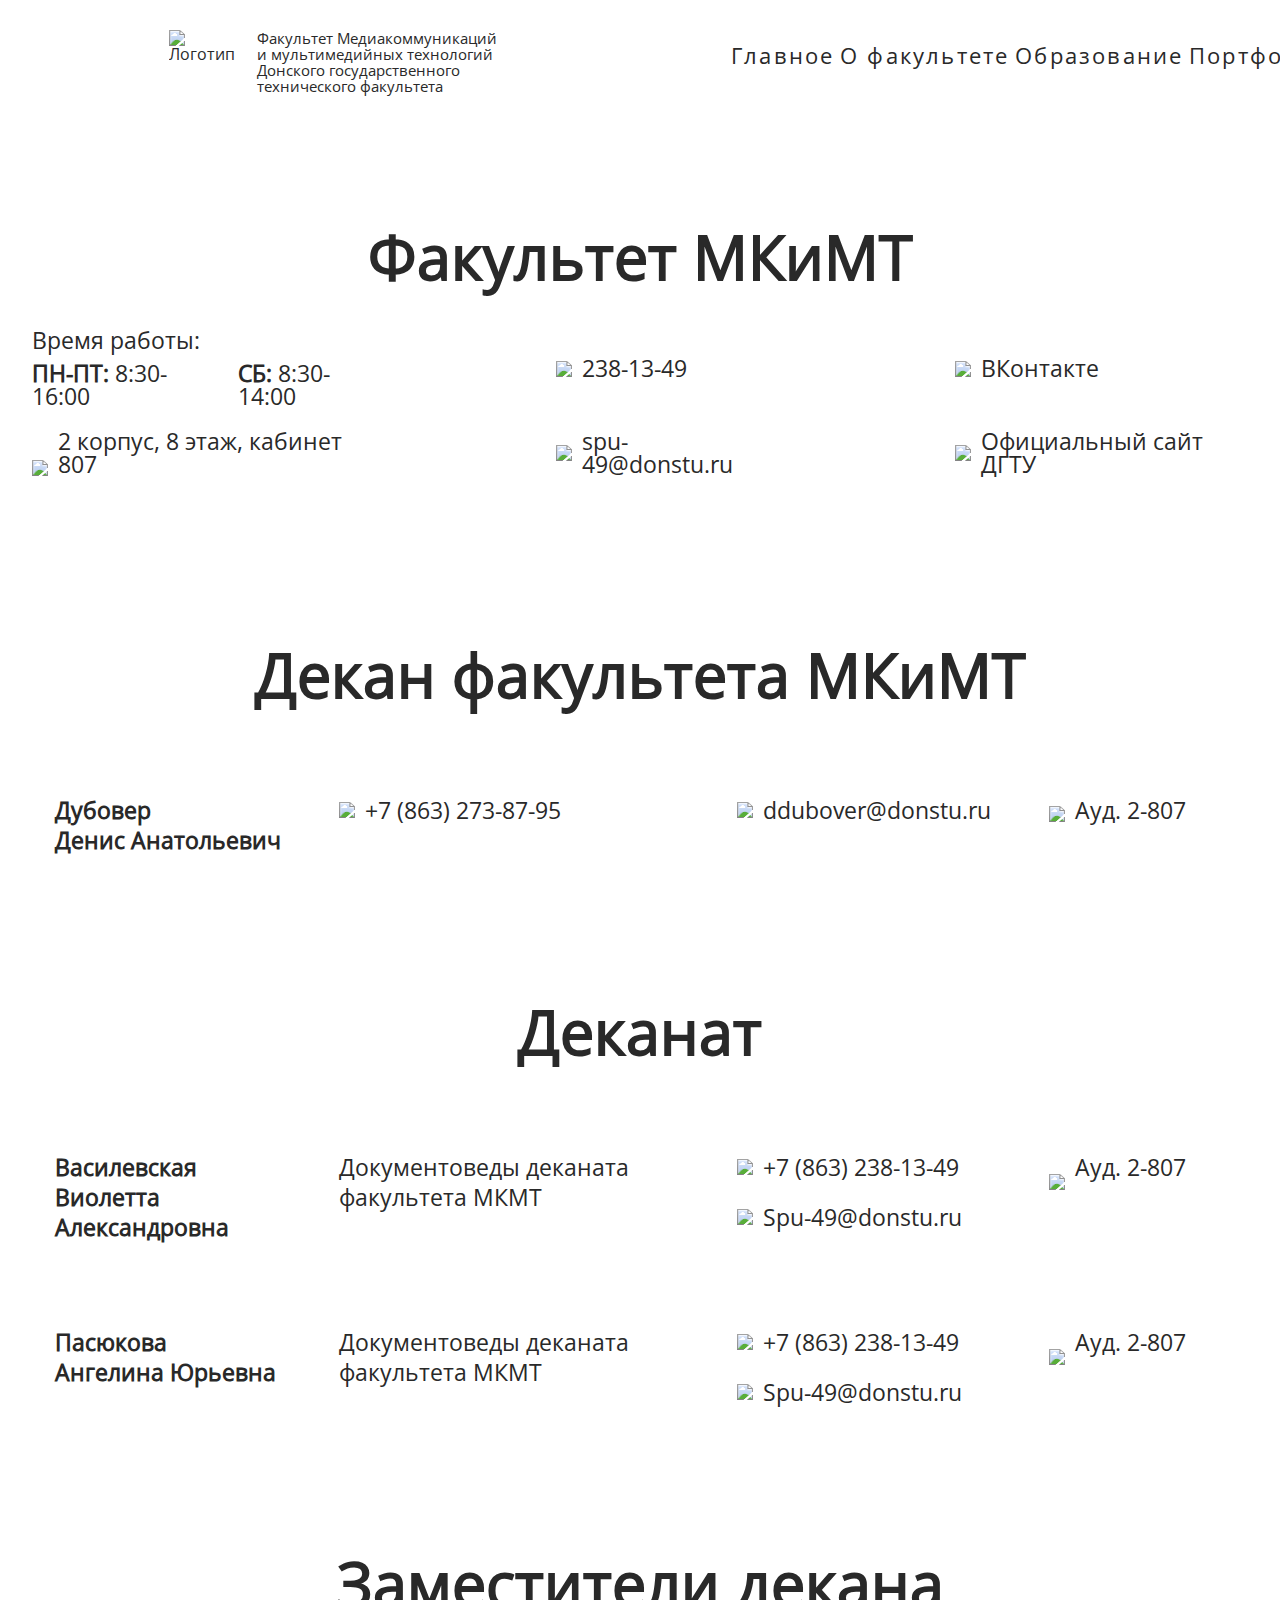
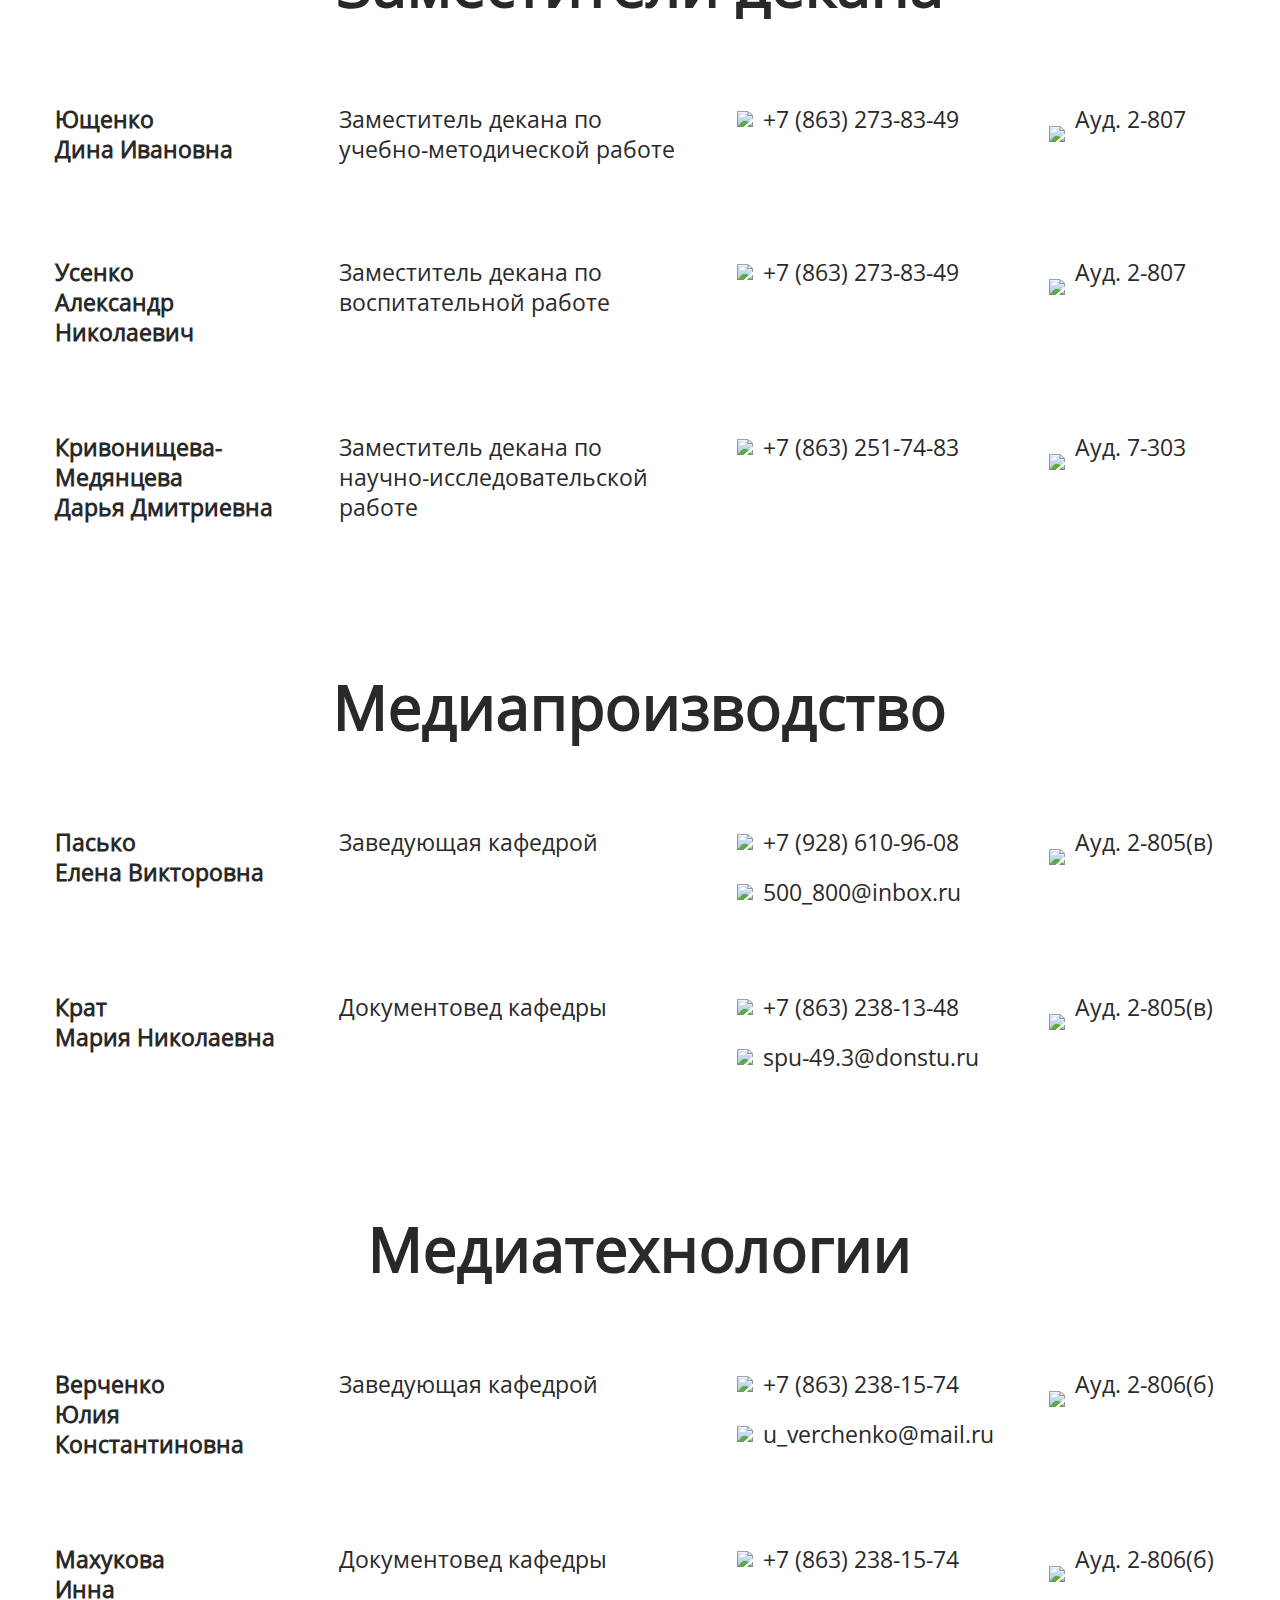
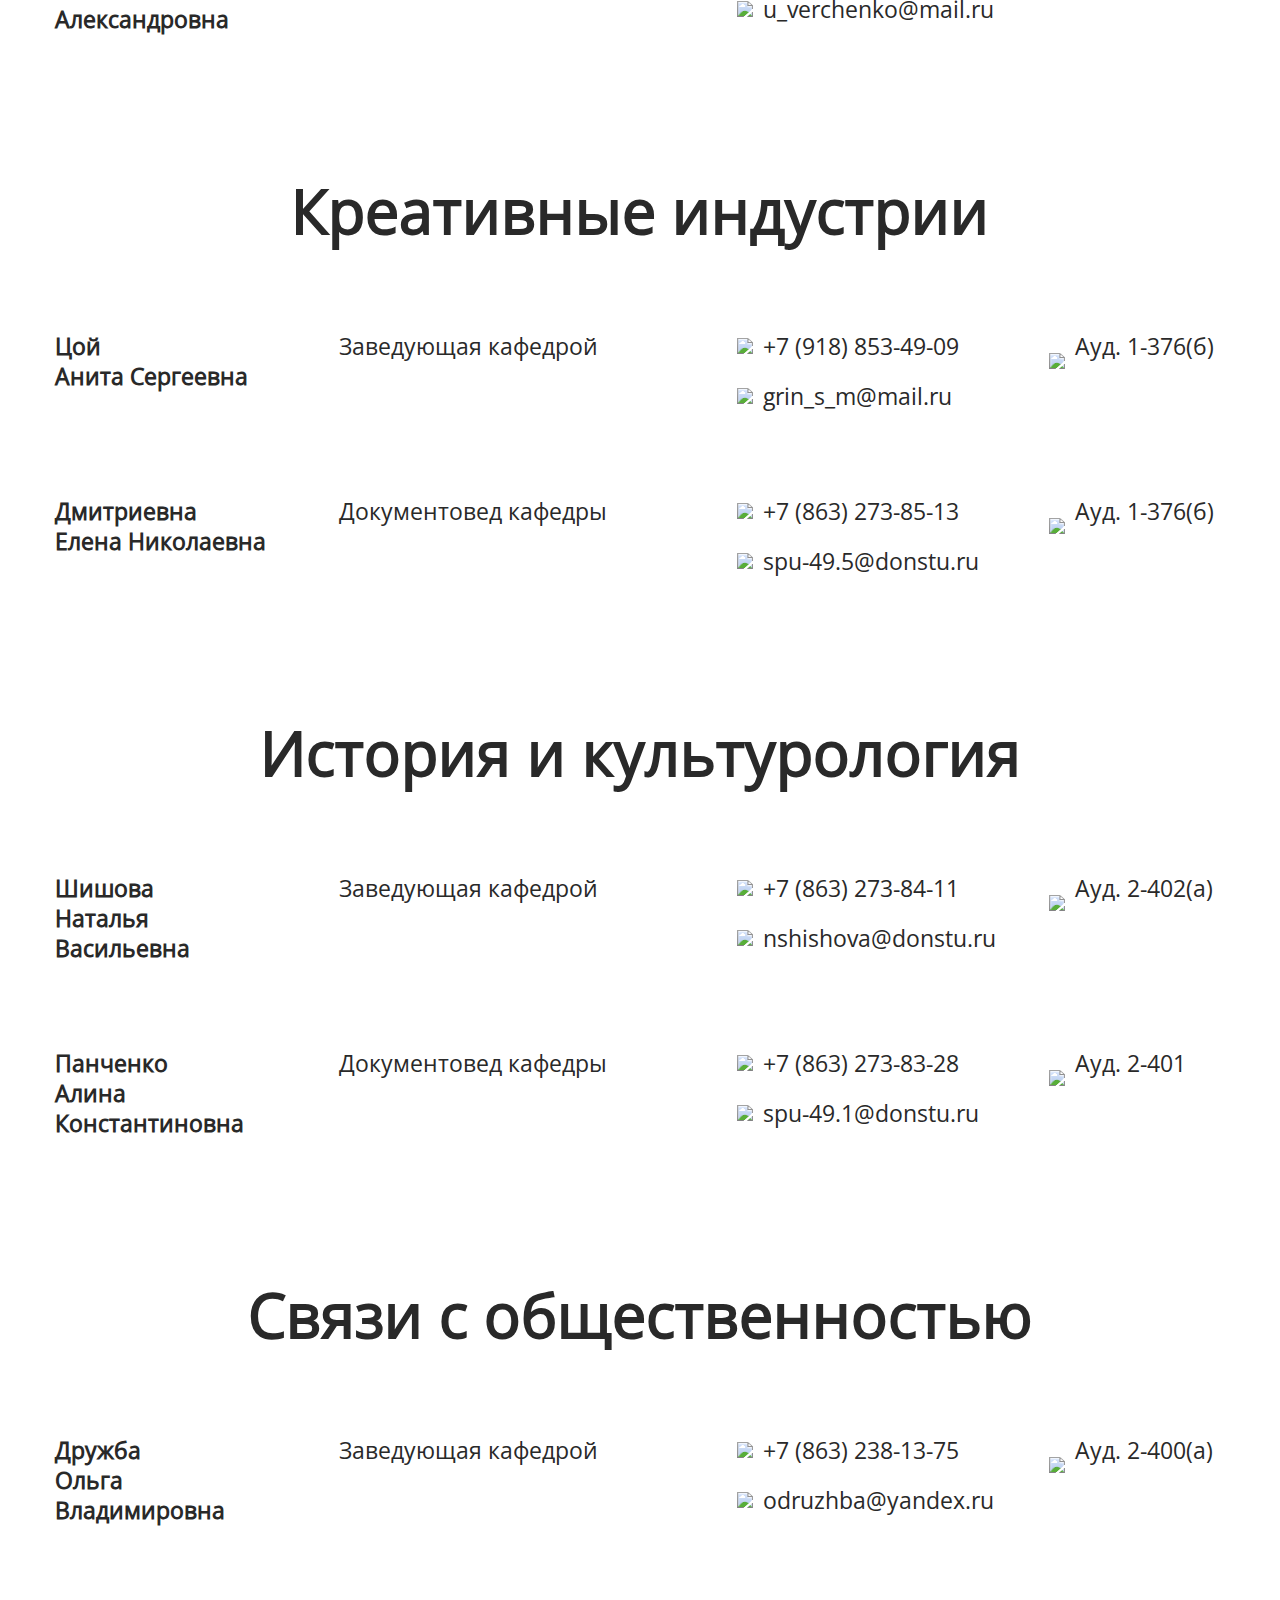
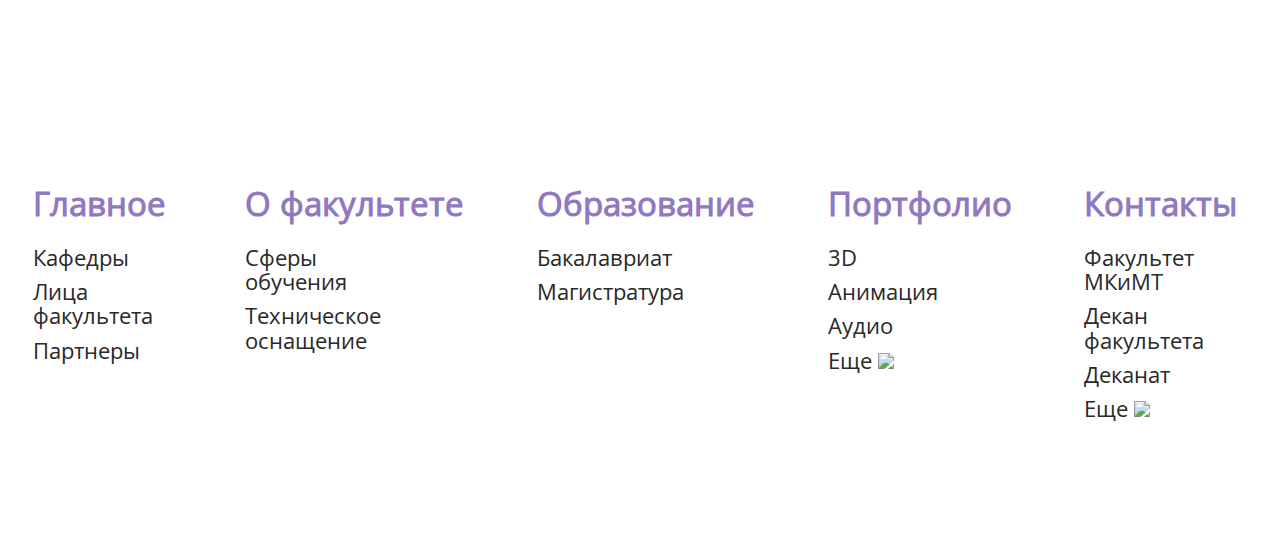
==== commit 9d879395: "Новый пункт в навигации" ====
--- a/contacts.html
+++ b/contacts.html
@@ -5,8 +5,13 @@
     <meta charset="UTF-8">
     <meta http-equiv="X-UA-Compatible" content="IE=edge">
     <meta name="viewport" content="width=device-width, initial-scale=1.0">
+    <link href="https://cdn.jsdelivr.net/npm/bootstrap@5.3.0-alpha1/dist/css/bootstrap.min.css" rel="stylesheet" integrity="sha384-GLhlTQ8iRABdZLl6O3oVMWSktQOp6b7In1Zl3/Jr59b6EGGoI1aFkw7cmDA6j6gD" crossorigin="anonymous">
     <link rel="stylesheet" href="./styles/stylesContacts.css" />
     <link rel="stylesheet" href="./styles/styles.css" />
+    <link rel="stylesheet" href="./styles/wrapper.css" />
+    <link rel="stylesheet" href="./styles/header.css" />
+    <link rel="stylesheet" href="./styles/burger.css" />
+    <link rel="stylesheet" href="./styles/footer.css" />
     <title>Контакты</title>
 </head>
 
@@ -29,6 +34,7 @@
                         <spun class="burger-menu_lines"></spun>
                     </a>
                     <nav class="burger-menu_nav">
+                        <a href="index.html" class="burger-menu_link">Главное</a>
                         <a href="faculty.html" class="burger-menu_link">О факультете</a>
                         <a href="education.html" class="burger-menu_link">Образование</a>
                         <a href="#" class="burger-menu_link">Портфолио</a>
@@ -98,7 +104,7 @@
                         <h2 class="block_header">Декан факультета МКиМТ</h2>
                     </td>
                 </tr>
-                <tr>
+                <tr class="faculty_intable">
                     <td>
                         <div class="decan_name"><b>Дубовер<br />Денис Анатольевич</b></div>
                     </td>
@@ -117,7 +123,7 @@
                     <td class="decan_location_td">
                         <div class="decan_location">
                             <img src="./styles/images/contactsPage/локация.svg" />
-                            <p>Ауд. 2-807</p>
+                            <p style="width: 150px;">Ауд. 2-807</p>
                         </div>
                     </td>
                 </tr>
@@ -127,7 +133,7 @@
                         <h2 class="block_header">Деканат</h2>
                     </td>
                 </tr>
-                <tr>
+                <tr class="faculty_intable">
                     <td>
                         <h4 class="person_name"><b>Василевская<br />Виолетта Александровна</b></h4>
                     </td>
@@ -147,11 +153,11 @@
                     <td>
                         <div class="person_location">
                             <img src="./styles/images/contactsPage/локация.svg" />
-                            <p>Ауд. 2-807</p>
-                        </div>
-                    </td>
-                </tr>
-                <tr>
+                            <p style="width: 150px;">Ауд. 2-807</p>
+                        </div>
+                    </td>
+                </tr>
+                <tr class="faculty_intable">
                     <td>
                         <h4 class="person_name"><b>Пасюкова<br />Ангелина Юрьевна</b></h4>
                     </td>
@@ -171,7 +177,7 @@
                     <td>
                         <div class="person_location">
                             <img src="./styles/images/contactsPage/локация.svg" />
-                            <p>Ауд. 2-807</p>
+                            <p style="width: 150px;">Ауд. 2-807</p>
                         </div>
                     </td>
                 </tr>
@@ -181,7 +187,7 @@
                         <h2 class="block_header">Заместители декана</h2>
                     </td>
                 </tr>
-                <tr>
+                <tr class="faculty_intable">
                     <td>
                         <h4 class="person_name"><b>Ющенко<br />Дина Ивановна</b></h4>
                     </td>
@@ -197,11 +203,11 @@
                     <td>
                         <div class="person_location">
                             <img src="./styles/images/contactsPage/локация.svg" />
-                            <p>Ауд. 2-807</p>
-                        </div>
-                    </td>
-                </tr>
-                <tr>
+                            <p style="width: 150px;">Ауд. 2-807</p>
+                        </div>
+                    </td>
+                </tr>
+                <tr class="faculty_intable">
                     <td>
                         <h4 class="person_name"><b>Усенко<br />Александр Николаевич</b></h4>
                     </td>
@@ -217,11 +223,11 @@
                     <td>
                         <div class="person_location">
                             <img src="./styles/images/contactsPage/локация.svg" />
-                            <p>Ауд. 2-807</p>
-                        </div>
-                    </td>
-                </tr>
-                <tr>
+                            <p style="width: 150px;">Ауд. 2-807</p>
+                        </div>
+                    </td>
+                </tr>
+                <tr class="faculty_intable">
                     <td>
                         <h4 class="person_name"><b>Кривонищева-Медянцева<br />Дарья Дмитриевна</b></h4>
                     </td>
@@ -237,7 +243,7 @@
                     <td>
                         <div class="person_location">
                             <img src="./styles/images/contactsPage/локация.svg" />
-                            <p>Ауд. 7-303</p>
+                            <p style="width: 150px;">Ауд. 7-303</p>
                         </div>
                     </td>
                 </tr>
@@ -247,12 +253,12 @@
                         <h2 class="block_header">Медиапроизводство</h2>
                     </td>
                 </tr>
-                <tr>
+                <tr class="faculty_intable">
                     <td>
                         <h4 class="person_name"><b>Пасько<br />Елена Викторовна</b></h4>
                     </td>
                     <td>
-                        <p class="person_position">Заведующая кафедрой «Медиапроизводство»</p>
+                        <p class="person_position">Заведующая кафедрой</p>
                     </td>
                     <td>
                         <div class="contacts_tel">
@@ -267,16 +273,16 @@
                     <td>
                         <div class="person_location">
                             <img src="./styles/images/contactsPage/локация.svg" />
-                            <p>Ауд. 2-805(в)</p>
-                        </div>
-                    </td>
-                </tr>
-                <tr>
+                            <p style="width: 150px;">Ауд. 2-805(в)</p>
+                        </div>
+                    </td>
+                </tr>
+                <tr class="faculty_intable">
                     <td>
                         <h4 class="person_name"><b>Крат<br />Мария Николаевна</b></h4>
                     </td>
                     <td>
-                        <p class="person_position">Документовед кафедры «Медиапроизводство» </p>
+                        <p class="person_position">Документовед кафедры</p>
                     </td>
                     <td>
                         <div class="contacts_tel">
@@ -291,7 +297,7 @@
                     <td>
                         <div class="person_location">
                             <img src="./styles/images/contactsPage/локация.svg" />
-                            <p>Ауд. 2-805(в)</p>
+                            <p style="width: 150px;">Ауд. 2-805(в)</p>
                         </div>
                     </td>
                 </tr>
@@ -301,12 +307,12 @@
                         <h2 class="block_header">Медиатехнологии</h2>
                     </td>
                 </tr>
-                <tr>
+                <tr class="faculty_intable">
                     <td>
                         <h4 class="person_name"><b>Верченко<br />Юлия Константиновна</b></h4>
                     </td>
                     <td>
-                        <p class="person_position">Заведующая кафедрой «Медиатехнологии»</p>
+                        <p class="person_position">Заведующая кафедрой</p>
                     </td>
                     <td>
                         <div class="person_contacts">
@@ -323,31 +329,33 @@
                     <td>
                         <div class="person_location">
                             <img src="./styles/images/contactsPage/локация.svg" />
-                            <p>Ауд. 2-806(б)</p>
-                        </div>
-                    </td>
-                </tr>
-                <tr>
+                            <p style="width: 150px;">Ауд. 2-806(б)</p>
+                        </div>
+                    </td>
+                </tr>
+                <tr class="faculty_intable">
                     <td>
                         <h4 class="person_name"><b>Махукова<br />Инна Александровна</b></h4>
                     </td>
                     <td>
-                        <p class="person_position">Документовед кафедры «Медиатехнологии»</p>
-                    </td>
-                    <td>
-                        <div class="contacts_tel">
-                            <img src="./styles/images/contactsPage/телефон.svg" />
-                            <a href="tel:+78632381346">+7 (863) 238-13-46</a>
-                        </div>
-                        <div class="contacts_email">
-                            <img src="./styles/images/contactsPage/email.svg" />
-                            <a href="mailto:spu-49.2@donstu.ru" target="_blank">spu-49.2@donstu.ru</a>
-                        </div>
-                    </td>
-                    <td>
-                        <div class="person_location">
-                            <img src="./styles/images/contactsPage/локация.svg" />
-                            <p>Ауд. 2-806(б)</p>
+                        <p class="person_position">Документовед кафедры</p>
+                    </td>
+                    <td>
+                        <div class="person_contacts">
+                            <div class="contacts_tel">
+                                <img src="./styles/images/contactsPage/телефон.svg" />
+                                <a href="tel:+78632381574">+7 (863) 238-15-74</a>
+                            </div>
+                            <div class="contacts_email">
+                                <img src="./styles/images/contactsPage/email.svg" />
+                                <a href="mailto:u_verchenko@mail.ru" target="_blank">u_verchenko@mail.ru</a>
+                            </div>
+                        </div>
+                    </td>
+                    <td>
+                        <div class="person_location">
+                            <img src="./styles/images/contactsPage/локация.svg" />
+                            <p style="width: 150px;">Ауд. 2-806(б)</p>
                         </div>
                     </td>
                 </tr>
@@ -357,12 +365,12 @@
                         <h2 class="block_header">Креативные индустрии</h2>
                     </td>
                 </tr>
-                <tr>
+                <tr class="faculty_intable">
                     <td>
                         <h4 class="person_name"><b>Цой<br />Анита Сергеевна</b></h4>
                     </td>
                     <td>
-                        <p class="person_position">Заведующая кафедрой «Креативные индустрии»</p>
+                        <p class="person_position">Заведующая кафедрой</p>
                     </td>
                     <td>
                         <div class="contacts_tel">
@@ -377,16 +385,16 @@
                     <td>
                         <div class="person_location">
                             <img src="./styles/images/contactsPage/локация.svg" />
-                            <p>Ауд. 1-376(б)</p>
-                        </div>
-                    </td>
-                </tr>
-                <tr>
+                            <p style="width: 150px;">Ауд. 1-376(б)</p>
+                        </div>
+                    </td>
+                </tr>
+                <tr class="faculty_intable">
                     <td>
                         <h4 class="person_name"><b>Дмитриевна<br />Елена Николаевна</b></h4>
                     </td>
                     <td>
-                        <p class="person_position">Документовед кафедры «Креативные индустрии»</p>
+                        <p class="person_position">Документовед кафедры</p>
                     </td>
                     <td>
                         <div class="contacts_tel">
@@ -401,7 +409,7 @@
                     <td>
                         <div class="person_location">
                             <img src="./styles/images/contactsPage/локация.svg" />
-                            <p>Ауд. 1-376(б)</p>
+                            <p style="width: 150px;">Ауд. 1-376(б)</p>
                         </div>
                     </td>
                 </tr>
@@ -411,12 +419,12 @@
                         <h2 class="block_header">История и культурология</h2>
                     </td>
                 </tr>
-                <tr>
+                <tr class="faculty_intable">
                     <td>
                         <h4 class="person_name"><b>Шишова<br />Наталья Васильевна</b></h4>
                     </td>
                     <td>
-                        <p class="person_position">Заведующая кафедрой «История и культурология»</p>
+                        <p class="person_position">Заведующая кафедрой</p>
                     </td>
                     <td>
                         <div class="person_contacts">
@@ -432,16 +440,16 @@
                     <td>
                         <div class="person_location">
                             <img src="./styles/images/contactsPage/локация.svg" />
-                            <p>Ауд. 2-402(а)</p>
-                        </div>
-                    </td>
-                </tr>
-                <tr>
+                            <p style="width: 150px;">Ауд. 2-402(а)</p>
+                        </div>
+                    </td>
+                </tr>
+                <tr class="faculty_intable">
                     <td>
                         <h4 class="person_name"><b>Панченко<br />Алина Константиновна</b></h4>
                     </td>
                     <td>
-                        <p class="person_position">Документовед кафедры «История и культурология»</p>
+                        <p class="person_position">Документовед кафедры</p>
                     </td>
                     <td>
                         <div class="contacts_tel">
@@ -456,7 +464,7 @@
                     <td>
                         <div class="person_location">
                             <img src="./styles/images/contactsPage/локация.svg" />
-                            <p>Ауд. 2-401</p>
+                            <p style="width: 150px;">Ауд. 2-401</p>
                         </div>
                     </td>
                 </tr>
@@ -466,12 +474,12 @@
                         <h2 class="block_header">Связи с общественностью</h2>
                     </td>
                 </tr>
-                <tr>
+                <tr class="faculty_intable">
                     <td>
                         <h4 class="person_name"><b>Дружба<br />Ольга Владимировна</b></h4>
                     </td>
                     <td>
-                        <p class="person_position">Заведующая кафедрой <br> «Связи с общественностью»</p>
+                        <p class="person_position">Заведующая кафедрой</p>
                     </td>
                     <td>
                         <div class="person_contacts">
@@ -487,7 +495,7 @@
                     <td>
                         <div class="person_location">
                             <img src="./styles/images/contactsPage/локация.svg" />
-                            <p>Ауд. 2-400(а)</p>
+                            <p style="width: 150px;">Ауд. 2-400(а)</p>
                         </div>
                     </td>
                 </tr>
@@ -551,7 +559,8 @@
         </footer>
     </div>
     <script src="https://ajax.googleapis.com/ajax/libs/jquery/2.2.0/jquery.min.js"></script>
-    <script src="/scripts/scriptContacts.js"></script>
+    <script src="https://cdn.jsdelivr.net/npm/bootstrap@5.3.0-alpha1/dist/js/bootstrap.bundle.min.js" integrity="sha384-w76AqPfDkMBDXo30jS1Sgez6pr3x5MlQ1ZAGC+nuZB+EYdgRZgiwxhTBTkF7CXvN" crossorigin="anonymous"></script>
+    <script src="./scripts/scriptContacts.js"></script>
 </body>
 
-</html>+</html>
--- a/styles/stylesContacts.css
+++ b/styles/stylesContacts.css
@@ -22,11 +22,6 @@
     color: #292929;
 }
 
-.wrapper {
-    min-height: 100%;
-    background-image: url("./images/fon.svg");
-}
-
 .header {
     top: 0;
     left: 0;
@@ -79,6 +74,11 @@
     margin-left: 3em;
 }
 
+
+.faculty_intable td{
+    padding: 1em;
+}
+
 @media(min-width: 451px) and (max-width: 900px) {
     .nameFaculty {
         max-width: 80%;
@@ -114,12 +114,13 @@
     .work_time, .faculty_location, .faculty_tel_num, .faculty_email{
         padding-right: 30px;
     }
-    .faculty_tel_num, .faculty_email, .faculty_vk, .faculty_mainSite, .decan_location, .decan_number, .decan_email, .contacts_tel, .contacts_email{
+    .faculty_tel_num, .faculty_email, .faculty_vk, .faculty_mainSite, .decan_location, .decan_number, .decan_email, .contacts_tel, .contacts_email, .person_location{
         display: flex;
         gap: 10px;
         align-items: center;
-    }
-    .faculty_location, .person_location {
+        justify-content: center;
+    }
+    .faculty_location{
         display: flex;
         gap: 10px;
         align-items: end;
@@ -246,12 +247,13 @@
     .facultyInfo td{
         padding-bottom: 25px;
     }
-    .faculty_tel_num, .faculty_email, .faculty_vk, .faculty_mainSite, .decan_location, .decan_number, .decan_email, .contacts_tel, .contacts_email{
+    .faculty_tel_num, .faculty_email, .faculty_vk, .faculty_mainSite, .decan_location, .decan_number, .decan_email, .contacts_tel, .contacts_email, .person_location{
         display: flex;
         gap: 8px;
         align-items: center;
-    }
-    .faculty_location, .person_location {
+        justify-content: center;
+    }
+    .faculty_location{
         display: flex;
         gap: 8px;
         align-items: end;
@@ -595,7 +597,7 @@
     .decan_number, .contacts_tel{
         margin-bottom: 20px;
     }
-    .decan_number, .decan_email{
+    .decan_email{
         margin-right: 10px;
     }
     .person_name{
@@ -660,9 +662,7 @@
         max-width: 20%;
     }
     
-    img {
-        max-width: 9%;
-    }
+
 
     .nameFaculty {
         max-width: 240px;
@@ -759,6 +759,7 @@
     .main_table p{
         width: 350px;
         line-height: 30px;
+        margin-bottom: 0.5rem;
     }
     .main_table td{
         padding-bottom: 60px;
@@ -836,4 +837,4 @@
     src: url("./OpenSans/OpenSans-Bold.ttf") format("truetype");
     font-style: normal;
     font-weight: normal;
-}+}
--- a/styles/styles.css
+++ b/styles/styles.css
@@ -22,31 +22,18 @@
     color: #292929;
 }
 
-.wrapper {
-    min-height: 100%;
-    background-image: url("./images/fon.svg");
-}
 .modal-body{
     display: flex;
     flex-direction: column;
     gap: 15px;
     justify-content: center;
 }
-.header {
-    top: 0;
-    left: 0;
-    width: 100%;
-}
+
 .personInfoLink{
     text-align: center;
     font-weight: 500;
 }
 
-.burger-menu {
-    display: flex;
-    flex-wrap: wrap;
-    align-content: center;
-}
 .modal-title{
     text-align: center;
     font-weight: 700;
@@ -60,14 +47,6 @@
     display: flex;
     justify-content: center;
 }
-/*Стилизация*/
-.header_container {
-    display: flex;
-}
-
-.header_name_and_logo {
-    display: flex;
-}
 
 .bigPresentation_title {
     transform: translate(0px, 130%);
@@ -143,57 +122,9 @@
     overflow: hidden;
 }
 
-.footer_header {
-    color: #9079C0;
-}
-
-.sub_more_more {
-    display: none;
-    position: absolute;
-    top: 100%;
-}
-
-.footer_sub_more {
-    position: relative;
-    margin-bottom: 50px;
-}
-
-.sub_more_more {
-    display: none;
-    position: absolute;
-    background-color: #f7d1ff;
-    min-width: 100px;
-    z-index: 1;
-}
-
-.footer_sub_more:hover .sub_more_more {
-    display: block;
-    border-radius: 5px;
-}
-
-.sub_more_more li a {
-    padding-left: 10px;
-    padding-top: 8px;
-}
 
 @media(min-width: 451px) and (max-width: 900px) {
-    .nameFaculty {
-        max-width: 80%;
-        font-size: 16px;
-        line-height: 1.2em;
-    }
-
-    .header_name_and_logo {
-        margin-top: 20px;
-        margin-left: 25px;
-        gap: 15px;
-        align-items: center;
-    }
-
-    .logotype {
-        max-width: 70px;
-    }
-
+    
     .bigPresentation {
         min-height: 500px;
         display: flex;
@@ -293,7 +224,7 @@
         border: 3px solid #A689E4;
         border-radius: 9px;
         margin: 20px;
-        min-height: 433px;
+        min-height: 455px;
     }
 
     .card_photo {
@@ -329,68 +260,11 @@
         margin: 120px 0 30px 0;
     }
 
-    .footer {
-        margin-top: 170px;
-        display: flex;
-        flex-wrap: wrap;
-        justify-content: flex-start;
-        gap: 50px;
-        padding: 0 10px;
-    }
-
-    .footer_main_sub,
-    .footer_faculty_sub,
-    .footer_education_sub,
-    .footer_portfolio_sub,
-    .footer_contacts_sub {
-        font-size: 17px;
-        padding: 10px 0 10px 0;
-        max-width: 150px;
-        line-height: 1.1em;
-    }
-
-    .footer_main_sub,
-    .footer_faculty_sub {
-        padding-bottom: 10px 0;
-    }
-
-    .footer_main_sub li,
-    .footer_faculty_sub li,
-    .footer_education_sub li,
-    .footer_portfolio_sub li,
-    .footer_contacts_sub li {
-        padding: 5px 0;
-    }
-
-    .footer_portfolio_sub li button {
-        padding-top: 10px;
-    }
-
-    .footer_header {
-        margin-right: 10px;
-        font-size: 22px;
-    }
+    
 }
 
 @media(max-width: 450px) {
-    .nameFaculty {
-        max-width: 80%;
-        font-size: 12px;
-        text-align: center;
-    }
-
-    .header_name_and_logo {
-        margin-top: 10px;
-        margin-left: 10px;
-        flex-direction: column;
-        align-items: center;
-        gap: 10px;
-    }
-
-    .logotype {
-        max-width: 40px;
-    }
-
+    
     .bigPresentation {
         min-height: 300px;
         display: flex;
@@ -488,6 +362,7 @@
         border: 3px solid #A689E4;
         border-radius: 7px;
         margin: 20px;
+        min-height: 453px;
     }
 
     .card_photo {
@@ -516,242 +391,10 @@
         text-align: center;
         margin: 120px 0 30px 0;
     }
-
-    .footer {
-        margin-top: 100px;
-        display: flex;
-        flex-wrap: wrap;
-        justify-content: space-between;
-        padding: 0 10px;
-    }
-
-    .footer_main_sub,
-    .footer_faculty_sub,
-    .footer_education_sub,
-    .footer_portfolio_sub,
-    .footer_contacts_sub {
-        font-size: 15px;
-        padding: 10px 0 15px 0;
-    }
-
-    .footer_main_sub,
-    .footer_faculty_sub {
-        padding-bottom: 10px 0;
-    }
-
-    .footer_portfolio {
-        padding-right: 70px;
-    }
-
-    .footer_main_sub li,
-    .footer_faculty_sub li,
-    .footer_education_sub li,
-    .footer_portfolio_sub li,
-    .footer_contacts_sub li {
-        padding: 5px 0;
-    }
-
-    .footer_portfolio_sub li button {
-        padding-top: 10px;
-    }
-
-    .footer_header {
-        margin-right: 10px;
-    }
-
-}
-
-@media(max-width: 900px) {
-
-    /*МЕНЮ ДЛЯ ТЕЛЕФОНОВ*/
-    .burger-menu_button {
-        position: fixed;
-        top: 20px;
-        right: 20px;
-        z-index: 30;
-        width: 50px;
-        height: 50px;
-        border-radius: 50%;
-        background-color: rgba(255, 255, 255, 0.7);
-        -webkit-transition: 0.4s;
-        -moz-transition: 0.4s;
-        -o-transition: 0.4s;
-        transition: 0.4s;
-    }
-
-    .burger-menu_button:hover .burger-menu_lines {
-        filter: brightness(0.7);
-    }
-
-    .burger-menu_button:hover {
-        background-color: rgba(255, 255, 255, 0.7);
-    }
-
-    .burger-menu_lines::before,
-    .burger-menu_lines::after,
-    .burger-menu_lines {
-        position: absolute;
-        width: 30px;
-        height: 3px;
-        background-color: #A081E2;
-        -webkit-transition: 0.4s;
-        -moz-transition: 0.4s;
-        -o-transition: 0.4s;
-        transition: 0.4s;
-    }
-
-    .burger-menu_lines {
-        top: 50%;
-        left: 50%;
-        transform: translate(-50%, -50%);
-    }
-
-    .burger-menu_lines::before {
-        content: '';
-        top: -12px;
-    }
-
-    .burger-menu_lines::after {
-        content: '';
-        top: 12px;
-    }
-
-
-    .burger-menu_active .burger-menu_lines {
-        background-color: transparent;
-    }
-
-    .burger-menu_active .burger-menu_lines::before {
-        top: 0;
-        transform: rotate(45deg);
-    }
-
-    .burger-menu_active .burger-menu_lines::after {
-        top: 0;
-        transform: rotate(-45deg);
-    }
-
-    .burger-menu_nav {
-        padding-top: 120px;
-        position: fixed;
-        top: 0;
-        z-index: 20;
-        display: flex;
-        flex-flow: column;
-        height: 100%;
-        background-color: #dabbfd;
-        overflow-y: auto;
-        right: -100%;
-        -webkit-transition: 0.8s;
-        -moz-transition: 0.8s;
-        -o-transition: 0.8s;
-        transition: 0.8s;
-    }
-
-    .burger-menu_active .burger-menu_nav {
-        right: 0;
-        -webkit-transition: 0.4s;
-        -moz-transition: 0.4s;
-        -o-transition: 0.4s;
-        transition: 0.4s;
-    }
-
-    .burger-menu_link {
-        padding: 18px 35px;
-        font-size: 18px;
-        text-decoration: none;
-        text-transform: uppercase;
-        letter-spacing: 5px;
-        font-weight: 400;
-        color: #80135f;
-        border-bottom: 2px solid #fff;
-    }
-
-    .burger-menu_link:first-child {
-        border-top: 2px solid #fff;
-    }
-
-    .burger-menu_link:hover {
-        filter: brightness(0.9);
-    }
-
-    .burger-menu_overlay {
-        display: none;
-        position: fixed;
-        top: 0;
-        left: 0;
-        width: 100vw;
-        height: 100vh;
-        z-index: 10;
-    }
-
-    .burger-menu_active .burger-menu_overlay {
-        display: block;
-        background-color: rgba(0, 0, 0, 0.6);
-    }
-
-    /*МЕНЮ ДЛЯ ТЕЛЕФОНОВ*/
-    /*Отключение подвала*/
-    .footer
-    {
-        display: none;
-    }
 }
 
 @media(max-width: 1280px) and (min-width: 900px) {
-    .header_container {
-        margin: 0px 30px 0 30px;
-/*
-        margin-top:0; */
-        padding-top: 30px;
-        justify-content: space-evenly;
-    }
-
-    .header_name_and_logo {
-        gap: 15px;
-    }
-
-    .logotype {
-        max-width: 17%;
-    }
-
-    .nameFaculty {
-        max-width: 200px;
-        font-size: 13px;
-        line-height: 14px;
-    }
-
-    .burger-menu_nav {
-        min-width: 600px;
-        display: flex;
-        justify-content: space-between;
-        align-content: center;
-    }
-
-    .burger-menu_link {
-        display: inline-block;
-        position: relative;
-        letter-spacing: .1em;
-        padding-bottom: 15px;
-    }
-
-    .burger-menu_link:hover::after {
-        width: 100%;
-        right: 0;
-    }
-
-    .burger-menu_link::after {
-        background: none repeat scroll 0 0 transparent;
-        bottom: 0;
-        content: "";
-        display: block;
-        height: 4px;
-        right: 0;
-        position: absolute;
-        background: linear-gradient(to left, #e1b2fc, #a0f7f2 100%);
-        transition: width .5s ease 0s, right .5s ease 0s;
-        width: 0;
-    }
+    
 
     .bigPresentation {
         min-height: 600px;
@@ -850,7 +493,8 @@
         border: 3px solid #A689E4;
         border-radius: 9px;
         margin: 0 10px 0 10px;
-        min-height: 412px;
+        min-height: 380px;
+/*        412*/
     }
 
     .card_photo {
@@ -885,109 +529,10 @@
         font-size: 30px;
         margin: 120px 0 30px 0;
     }
-    .footer {
-        margin-top: 170px;
-        display: flex;
-        flex-wrap: wrap;
-        justify-content: space-evenly;
-        gap: 40px;
-        padding: 0 10px;
-    }
-
-    .footer_main_sub,
-    .footer_faculty_sub,
-    .footer_education_sub,
-    .footer_portfolio_sub,
-    .footer_contacts_sub {
-        font-size: 14px;
-        padding: 10px 0 10px 0;
-        max-width: 150px;
-        line-height: 1.1em;
-    }
-
-    .footer_main_sub,
-    .footer_faculty_sub {
-        padding-bottom: 10px 0;
-    }
-
-    .footer_main_sub li,
-    .footer_faculty_sub li,
-    .footer_education_sub li,
-    .footer_portfolio_sub li,
-    .footer_contacts_sub li {
-        padding: 5px 0;
-    }
-
-    .footer_portfolio_sub li button {
-        padding-top: 10px;
-    }
-
-    .footer_header {
-        margin-right: 10px;
-        font-size: 20px;
-    }
+    
 }
 @media(min-width: 1280px){
-    .header_container {
-        
-/*        margin-top: 90px;*/
-        padding-top: 30px;
-        margin-left: 5%;
-        margin-right: 5%;
-        gap:10%;
-    }
-
-    .header_name_and_logo {
-        gap: 20px;
-    }
-
-    .logotype {
-        max-width: 20%;
-    }
-
-    .nameFaculty {
-        max-width: 240px;
-        font-size: 15px;
-        line-height: 16px;
-    }
-    .burger-menu{
-        width: 33%;
-        display: flex;
-        align-items: center;
-    }
-    .burger-menu_nav {
-        min-width: 190%;
-        display: flex;
-        justify-content: space-between;
-        align-content: center;
-/*        align-items: center;*/
-    }
-
-    .burger-menu_link {
-        display: inline-block;
-        position: relative;
-        letter-spacing: .1em;
-        padding-bottom: 15px;
-        font-size: 22px;
-    }
-
-    .burger-menu_link:hover::after {
-        width: 100%;
-        right: 0;
-    }
-
-    .burger-menu_link::after {
-        background: none repeat scroll 0 0 transparent;
-        bottom: 0;
-        content: "";
-        display: block;
-        height: 4px;
-        right: 0;
-        position: absolute;
-        background: linear-gradient(to left, #e1b2fc, #a0f7f2 100%);
-        transition: width .5s ease 0s, right .5s ease 0s;
-        width: 0;
-    }
+    
     .bigPresentation {
         min-height: 650px;
         display: flex;
@@ -1133,44 +678,7 @@
         font-size: 360%;
         margin: 280px 0 50px 0;
     }
-    .footer {
-        margin-top: 170px;
-        display: flex;
-        flex-wrap: wrap;
-        justify-content: space-evenly;
-        padding: 0 10px;
-    }
-
-    .footer_main_sub,
-    .footer_faculty_sub,
-    .footer_education_sub,
-    .footer_portfolio_sub,
-    .footer_contacts_sub {
-        font-size: 22px;
-        padding: 20px 0 60px 0;
-        line-height: 1.1em;
-    }
-
-    .footer_main_sub,
-    .footer_faculty_sub {
-        padding-bottom: 20px 0;
-    }
-
-    .footer_main_sub li,
-    .footer_faculty_sub li,
-    .footer_education_sub li,
-    .footer_portfolio_sub li,
-    .footer_contacts_sub li {
-        padding: 5px 0;
-    }
-
-    .footer_portfolio_sub li button {
-        padding-top: 10px;
-    }
-
-    .footer_header {
-        font-size: 33px;
-    }
+    
 }
 @font-face {
     font-family: "OpenSans";
